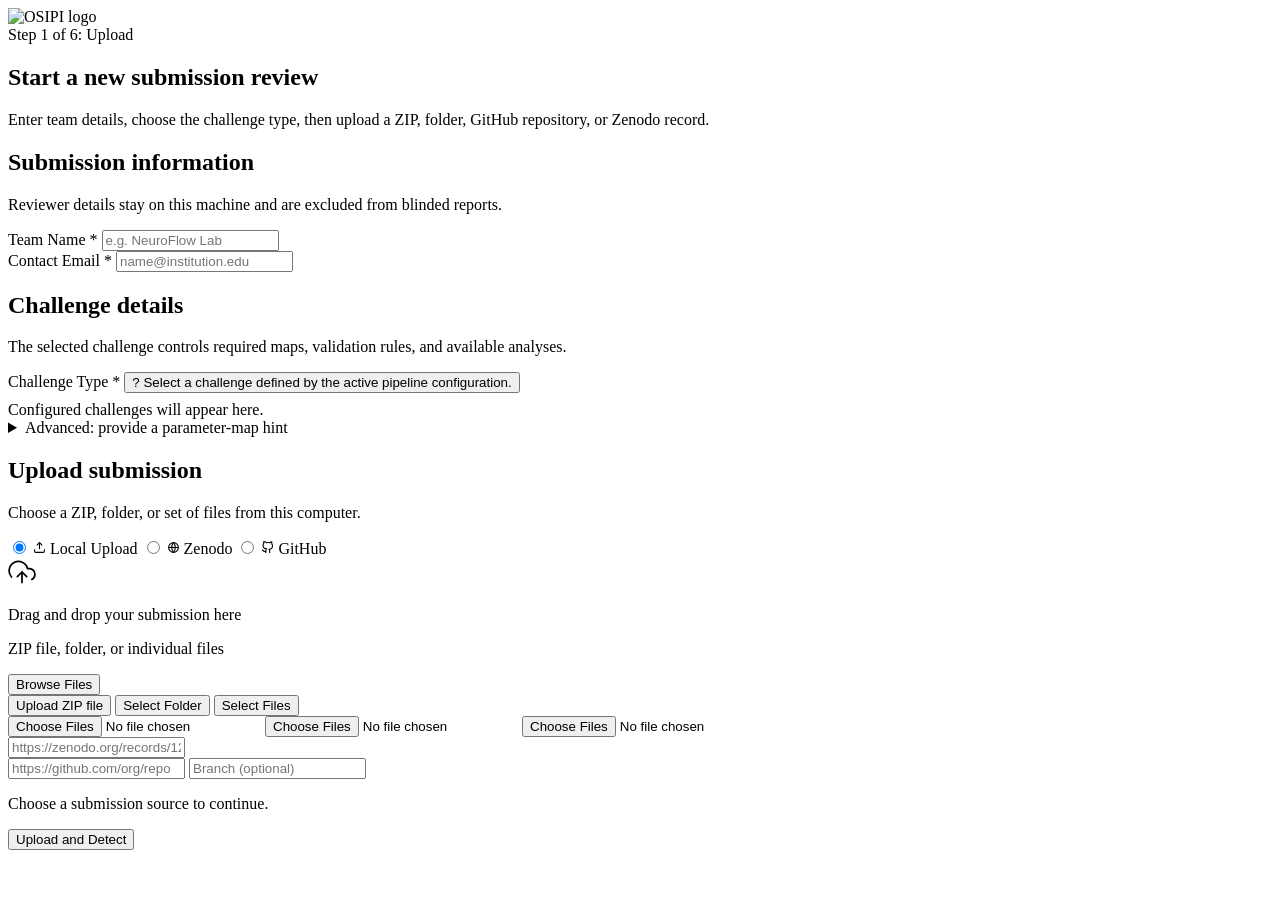
==== frontend/index.html @ 01c25f3a "Add grouping correction on Review" ====
<!DOCTYPE html>
<html lang="en">
<head>
  <meta charset="UTF-8" />
  <meta name="viewport" content="width=device-width, initial-scale=1.0" />
  <title>OSIPI Perfusion Challenge, Review System</title>
  <link rel="preconnect" href="https://fonts.googleapis.com" />
  <link rel="preconnect" href="https://fonts.gstatic.com" crossorigin />
  <link href="https://fonts.googleapis.com/css2?family=Inter:wght@400;500;600;700&display=swap" rel="stylesheet" />
<link rel="stylesheet" href="/static/styles.css?v=102" />
</head>
<body data-step="upload">

<div class="app">

  <!-- ── step-state holders ── -->
  <div id="wf-state-holder" aria-hidden="true" style="display:none">
    <button class="wf-step wf-active" id="wf-btn-upload"   data-step="upload"   type="button">Upload</button>
    <button class="wf-step"           id="wf-btn-index"    data-step="index"    type="button" disabled>Index</button>
    <button class="wf-step"           id="wf-btn-validate" data-step="validate" type="button" disabled>Validate</button>
    <button class="wf-step"           id="wf-btn-run"      data-step="run"      type="button" disabled>Run</button>
    <button class="wf-step wf-future" id="wf-btn-score"    data-step="score"    type="button" disabled>Score &amp; Preview</button>
    <button class="wf-step"           id="wf-btn-export"   data-step="export"   type="button" disabled>Export</button>
  </div>

  <!-- ── Topbar elements kept in DOM (hidden) for JS compatibility ── -->
  <div aria-hidden="true" style="display:none">
    <div id="session-chip" class="session-chip session-chip--subtle">
      <span id="session-team"></span>
      <span class="session-sep">·</span>
      <span id="session-challenge"></span>
    </div>
    <button id="restore-chip-btn" class="topbar-restore-chip" type="button">
      <span id="restore-chip-label">Restore session</span>
    </button>
    <button id="sidebar-new-session-btn" type="button">Start new</button>
  </div>

  <!-- ── Scrollable step panels ─────────────────────────────── -->
  <main class="content step-main">

    <!-- Restore session banner (shown only when a saved session is found) -->
    <div id="restore-banner" class="restore-banner" role="alert" style="display:none">
      <div class="restore-banner-body">
        <svg width="15" height="15" viewBox="0 0 24 24" fill="none" stroke="currentColor"
             stroke-width="2" stroke-linecap="round" stroke-linejoin="round" aria-hidden="true">
          <circle cx="12" cy="12" r="10"/><line x1="12" y1="8" x2="12" y2="12"/>
          <line x1="12" y1="16" x2="12.01" y2="16"/>
        </svg>
        <span id="restore-banner-info" class="restore-banner-info">Previous local session found.</span>
      </div>
      <div class="restore-banner-actions">
        <button id="restore-session-btn" class="btn btn-primary btn-sm" type="button">Restore</button>
        <button id="start-new-session-btn" class="btn btn-secondary btn-sm" type="button">Start new</button>
      </div>
    </div>

    <!-- ════════════════════════════════════════════════════════
         Step 1, Upload
         ════════════════════════════════════════════════════════ -->
    <section id="step-upload" class="step-panel step-panel-upload">

      <div class="form-card upload-form-card">

        <!-- Header -->
        <header class="form-header">
          <img src="/static/assets/logo.svg" alt="OSIPI logo" class="brand-logo" />
          <div class="heading-text">
            <span class="step-label">Step 1 of 6: Upload</span>
            <h1 class="card-title">Start a new submission review</h1>
            <p class="card-desc">Enter team details, choose the challenge type, then upload a ZIP, folder, GitHub repository, or Zenodo record.</p>
          </div>
        </header>

        <!-- Restore session notice, shown only when a saved session exists -->
        <div id="upload-restore-notice" class="upload-restore-notice" style="display:none">
          <span id="upload-restore-msg">Previous session available.</span>
          <button type="button" id="upload-restore-btn" class="btn btn-ghost btn-sm upload-restore-link"
                  onclick="document.getElementById('restore-chip-btn').click()">Restore</button>
          <button type="button" class="btn btn-icon btn-ghost upload-restore-dismiss" aria-label="Dismiss"
                  onclick="document.getElementById('upload-restore-notice').style.display='none'">Close</button>
        </div>

        <!-- Submission Information -->
        <div class="form-section">
          <h2 class="section-heading">Submission information</h2>
          <p class="section-intro">Reviewer details stay on this machine and are excluded from blinded reports.</p>
          <div class="field-row-2">
            <div class="form-group">
              <label class="label" for="team-name">Team Name <span class="req">*</span></label>
              <input type="text" id="team-name" placeholder="e.g. NeuroFlow Lab" autocomplete="off" />
              <div id="team-name-error" class="field-error"></div>
            </div>
            <div class="form-group">
              <label class="label" for="contact-email">Contact Email <span class="req">*</span></label>
              <input type="email" id="contact-email" placeholder="name@institution.edu" />
              <div id="contact-email-error" class="field-error"></div>
            </div>
          </div>
        </div>

        <!-- Challenge Details -->
        <div class="form-section">
          <h2 class="section-heading">Challenge details</h2>
          <p class="section-intro">The selected challenge controls required maps, validation rules, and available analyses.</p>

          <div class="form-group">
            <div class="field-label-row">
              <label class="label" style="margin-bottom:0">Challenge Type <span class="req">*</span></label>
              <button type="button" class="help-tooltip" aria-label="Challenge type help">?
                <span class="tooltip-text">Select a challenge defined by the active pipeline configuration.</span>
              </button>
            </div>
            <div class="pill-row" role="radiogroup" aria-label="Challenge type" style="margin-top:8px">
              <span class="config-placeholder">Configured challenges will appear here.</span>
            </div>
            <div id="challenge-type-error" class="field-error"></div>
          </div>
          <details class="advanced-options">
            <summary>Advanced: provide a parameter-map hint</summary>
            <div class="advanced-options-body">
              <p class="field-hint">Optional. Leave this unset to let the pipeline detect map types from filenames and metadata.</p>
              <div class="form-group" style="margin-bottom:0">
                <div class="field-label-row">
                  <label class="label" style="margin-bottom:0">Parameter map type</label>
                  <span class="optional-tag">Optional</span>
                  <button type="button" class="help-tooltip" aria-label="Parameter map type help">?
                    <span class="tooltip-text">Use this only when automatic detection needs a hint.</span>
                  </button>
                </div>
                <div id="map-type-pills" class="map-pill-row" role="group" aria-label="Parameter map type" style="margin-top:8px">
                  <!-- populated by JS -->
                </div>
                <div id="map-type-other-wrap" style="display:none; margin-top:8px;">
                  <input type="text" id="map-type-other" placeholder="Specify map type" />
                </div>
              </div>
            </div>
          </details>
        </div>

        <!-- Upload Submission -->
        <div class="form-section">
          <h2 class="section-heading">Upload submission</h2>
          <p class="section-intro" id="source-guidance">Choose a ZIP, folder, or set of files from this computer.</p>

          <div class="source-tabs" role="radiogroup" aria-label="Submission source">
            <label class="source-tab active" id="tab-local">
              <input type="radio" name="submission_type" value="local" checked />
              <svg width="13" height="13" viewBox="0 0 24 24" fill="none" stroke="currentColor" stroke-width="2" aria-hidden="true"><path d="M21 15v4a2 2 0 0 1-2 2H5a2 2 0 0 1-2-2v-4"/><polyline points="17 8 12 3 7 8"/><line x1="12" y1="3" x2="12" y2="15"/></svg>
              Local Upload
            </label>
            <label class="source-tab" id="tab-zenodo">
              <input type="radio" name="submission_type" value="zenodo" />
              <svg width="13" height="13" viewBox="0 0 24 24" fill="none" stroke="currentColor" stroke-width="2" aria-hidden="true"><circle cx="12" cy="12" r="9"/><path d="M3 12h18"/><path d="M12 3a14 14 0 0 1 0 18"/><path d="M12 3a14 14 0 0 0 0 18"/></svg>
              Zenodo
            </label>
            <label class="source-tab" id="tab-github">
              <input type="radio" name="submission_type" value="github" />
              <svg width="13" height="13" viewBox="0 0 24 24" fill="none" stroke="currentColor" stroke-width="2" aria-hidden="true"><path d="M9 19c-5 1.5-5-2.5-7-3m14 6v-3.9a3.4 3.4 0 0 0-.9-2.6c3-.3 6.1-1.5 6.1-6.7a5.2 5.2 0 0 0-1.4-3.6 4.8 4.8 0 0 0-.1-3.5s-1.1-.3-3.6 1.4a12.3 12.3 0 0 0-6.2 0C6.4.4 5.3.7 5.3.7a4.8 4.8 0 0 0-.1 3.5 5.2 5.2 0 0 0-1.4 3.6c0 5.2 3.1 6.4 6.1 6.7a3.4 3.4 0 0 0-.9 2.6V22"/></svg>
              GitHub
            </label>
          </div>

          <!-- Local panel -->
          <div id="source-local" class="source-panel active">
            <div id="drop-zone" class="drop-zone">
              <svg class="drop-icon" width="28" height="28" viewBox="0 0 24 24" fill="none"
                   stroke="currentColor" stroke-width="1.5" stroke-linecap="round" stroke-linejoin="round" aria-hidden="true">
                <polyline points="16 16 12 12 8 16"></polyline>
                <line x1="12" y1="12" x2="12" y2="21"></line>
                <path d="M20.39 18.39A5 5 0 0 0 18 9h-1.26A8 8 0 1 0 3 16.3"></path>
              </svg>
              <p class="drop-primary">Drag and drop your submission here</p>
              <p class="drop-hint">ZIP file, folder, or individual files</p>
              <div class="choose-wrap">
                <button type="button" id="choose-btn" class="btn btn-secondary choose-btn" aria-haspopup="true" aria-expanded="false">
                  Browse Files
                </button>
                <div id="choose-menu" class="choose-menu" role="menu">
                  <button type="button" role="menuitem" data-choice="zip">Upload ZIP file</button>
                  <button type="button" role="menuitem" data-choice="folder">Select Folder</button>
                  <button type="button" role="menuitem" data-choice="files">Select Files</button>
                </div>
              </div>
            </div>
            <input type="file" id="file-input" accept=".zip" multiple />
            <input type="file" id="folder-input" webkitdirectory directory multiple />
            <input type="file" id="files-input" multiple />
            <div id="local-file-label" class="file-label"></div>
          </div>

          <!-- Zenodo panel -->
          <div id="source-zenodo" class="source-panel">
            <input type="text" id="zenodo-input"
                   placeholder="https://zenodo.org/records/123456, DOI, or record ID" />
          </div>

          <!-- GitHub panel -->
          <div id="source-github" class="source-panel">
            <div class="github-fields">
              <input type="url" id="github-url" placeholder="https://github.com/org/repo" />
              <input type="text" id="github-branch" placeholder="Branch (optional)" />
            </div>
          </div>

          <div id="source-error" class="field-error" style="margin-top:8px"></div>
        </div>

        <!-- Submit -->
        <div class="form-actions">
          <div id="submit-status" class="submit-status" style="display:none"></div>
          <p id="submit-guidance" class="action-guidance" aria-live="polite">Choose a submission source to continue.</p>
          <button type="button" id="submit-btn" class="btn btn-primary btn-full submit-btn">Upload and Detect</button>
        </div>

      </div>

    </section>


    <!-- ════════════════════════════════════════════════════════
         Step 2, Index
         ════════════════════════════════════════════════════════ -->
    <section id="step-index" class="step-panel step-shell" hidden>
      <header class="form-header step-shell-header">
        <img src="/static/assets/logo.svg" alt="OSIPI logo" class="brand-logo" />
        <div class="heading-text">
          <span class="step-label">Step 2 of 6: Review</span>
          <h1 class="card-title">Review detected submission</h1>
          <p class="card-desc">Confirm the detected challenge, maps, and submission type before validation.</p>
        </div>
      </header>

      <div class="step-body">

      <div class="pg-card review-card">
        <div class="pg-card-header" style="display:flex;align-items:center;justify-content:space-between">
          <div>
            <div class="pg-card-title" id="batch-index-title">Review Detected Submission</div>
            <div class="pg-card-sub" id="batch-header-desc">Submissions detected.</div>
          </div>
          <button type="button" id="batch-new-btn" class="btn btn-ghost btn-sm" hidden>New Submission</button>
        </div>
        <div class="pg-card-body">
          <div class="batch-controls" hidden>
            <div class="batch-controls-left">
              <button type="button" id="batch-select-all-btn" class="btn btn-secondary btn-sm">Select All</button>
              <button type="button" id="batch-deselect-all-btn" class="btn btn-secondary btn-sm">Deselect All</button>
            </div>
            <div class="batch-controls-right">
              <button type="button" id="batch-validate-selected-btn" class="btn btn-primary submit-btn btn-sm">Validate Selected</button>
              <button type="button" id="batch-validate-all-btn" class="btn btn-secondary submit-btn btn-sm btn-outline">Validate All</button>
            </div>
          </div>
          <div id="batch-validate-status" class="submit-status" style="display:none;margin-top:10px;"></div>

          <!-- Whether P01..P10 are participants of one submission or ten
               separate submissions cannot be told from the files. Detection
               guesses; this is where the guess is shown and can be corrected. -->
          <div class="grouping-note" id="grouping-note" hidden>
            <div class="grouping-note-body">
              <p class="grouping-note-text" id="grouping-note-text"></p>
              <p class="grouping-note-folders" id="grouping-note-folders"></p>
            </div>
            <button type="button" class="btn btn-secondary btn-sm" id="grouping-note-action"></button>
          </div>

          <section class="collapsible-section" id="index-list-section">
            <div class="collapsible-section-header section-row">
              <span class="collapsible-section-title section-title">Review submissions <span class="collapsible-count section-count" id="index-section-count">0</span></span>
              <span class="section-actions"></span>
            </div>
            <div id="index-section-summary" class="list-summary-strip" hidden></div>
            <div id="index-list-body" class="collapsible-section-body">
              <div id="index-toolbar" class="vr-toolbar"></div>
              <div id="batch-table-wrap" class="batch-table-wrap"></div>
            </div>
          </section>
        </div>
      </div>

      </div><!-- .step-body -->

    </section>


    <!-- ════════════════════════════════════════════════════════
         Step 3, Validate
         ════════════════════════════════════════════════════════ -->
    <section id="step-validate" class="step-panel step-shell" hidden>
      <header class="form-header step-shell-header">
        <img src="/static/assets/logo.svg" alt="OSIPI logo" class="brand-logo" />
        <div class="heading-text">
          <span class="step-label">Step 3 of 6: Validate</span>
          <h1 class="card-title">Validate submission files</h1>
          <p class="card-desc">Check required maps, readable files, dimensions, and challenge-specific rules.</p>
        </div>
      </header>

      <div class="step-body">

      <!-- Completion banner: shown after all validations finish -->
      <div id="validate-completion-banner" class="step-completion-banner" style="display:none"></div>
      <div class="pg-card">

        <!-- Header: title + one-line summary -->
        <div class="pg-card-header" style="display:flex;align-items:center;justify-content:space-between">
          <div>
            <div class="pg-card-title" id="validate-card-title">Validation</div>
            <div class="pg-card-sub" id="batch-results-desc"></div>
          </div>
          <div id="single-result-actions" class="validation-header-actions" style="display:none">
            <button type="button" id="replace-btn" class="btn btn-secondary btn-sm">Replace Submission</button>
            <button type="button" id="edit-btn" class="btn btn-secondary btn-sm">Edit Details</button>
            <button type="button" id="new-btn" class="btn btn-ghost btn-sm">Start New</button>
          </div>
          <button type="button" id="batch-back-to-batch-btn" class="btn btn-secondary btn-sm">Back to Review</button>
          <!-- validate-continue-btn kept hidden for JS compat; action row handles navigation -->
          <button type="button" id="validate-continue-btn" class="btn btn-primary btn-sm" disabled style="display:none">Continue to Run</button>
        </div>

        <div id="validate-summary-stats" class="validation-summary-stats" aria-label="Validation totals"></div>

        <section class="collapsible-section" id="validation-list-section">
          <div class="collapsible-section-header section-row">
            <span class="collapsible-section-title section-title">Validate submissions <span class="collapsible-count section-count" id="validation-section-count">0</span></span>
            <span class="section-actions"></span>
          </div>
          <div id="validation-section-summary" class="list-summary-strip" hidden></div>
          <div id="validation-list-body" class="collapsible-section-body">
            <div id="val-toolbar" class="vr-toolbar"></div>
            <div class="br-table">
              <div class="br-table-head">
                <div>Submission</div>
                <div>Status</div>
                <div>Issue</div>
                <div>Run readiness <button type="button" class="help-tooltip" aria-label="Run readiness help">?<span class="tooltip-text">Runnable submissions include executable code. Result-only submissions skip execution and go directly to scoring.</span></button></div>
                <div>Details</div>
              </div>
              <div id="batch-submissions-list" class="worklist"></div>
              <div id="validate-no-runnable-msg" style="display:none;padding:12px 0;font-size:0.79rem;color:var(--muted)">No submissions are ready to run. Review validation issues first.</div>
              <div id="batch-empty-state" class="vr-empty" style="display:none">No submissions match the filter.</div>
              <div id="review-show-all-wrap" class="show-more-row" style="display:none">
                <button type="button" id="review-show-all-btn" class="vr-show-all-btn"></button>
              </div>
            </div>
          </div>
        </section>

      </div><!-- .pg-card -->

      </div><!-- .step-body -->

    </section>


    <!-- ════════════════════════════════════════════════════════
         Step 4, Run
         ════════════════════════════════════════════════════════ -->
    <section id="step-run" class="step-panel step-shell" hidden>
      <header class="form-header step-shell-header">
        <img src="/static/assets/logo.svg" alt="OSIPI logo" class="brand-logo" />
        <div class="heading-text">
          <span class="step-label">Step 4 of 6: Run</span>
          <h1 class="card-title">Prepare submission maps</h1>
          <p class="card-desc">Existing result maps go directly to review; participant code runs only when needed.</p>
        </div>
      </header>

      <div class="step-body">

      <!-- Completion banner: shown after execution finishes -->
      <div id="run-completion-banner" class="step-completion-banner" style="display:none"></div>

      <!-- Result-only notice (shown when all submissions already include maps) -->
      <div id="run-skipped-notice" class="run-skipped-notice" style="display:none">
        <h3 style="margin-bottom:6px">Maps ready for review</h3>
        <p>Result maps were included in these submissions. No code run was needed.</p>
        <button type="button" id="run-skipped-continue-btn" class="btn btn-primary">Continue to QC &amp; Preview</button>
      </div>

      <!-- Run summary + action card -->
      <div class="run-settings-card" id="run-settings-card">
        <div class="pg-card-title" style="margin:0 0 10px">Processing</div>
        <div class="rsc-top">
          <!-- Summary text: populated by JS -->
          <div id="run-summary-block">
            <p id="run-results-desc" class="run-summary-line"></p>
            <p id="run-cannot-reason" class="run-cannot-reason" style="display:none"></p>
          </div>
          <div class="rsc-actions">
            <label class="rsc-timeout-label">
              Timeout&nbsp;(s)
              <input type="number" id="batch-exec-timeout" value="300" min="10" max="3600" class="rsc-timeout-input" />
            </label>
            <button type="button" id="batch-exec-all-btn" class="btn btn-primary run-model-btn idle" style="display:none">
              <span class="run-btn-icon">
                <svg width="12" height="12" viewBox="0 0 24 24" fill="currentColor" stroke="none"><polygon points="5 3 19 12 5 21 5 3"/></svg>
              </span>
              Run processing
            </button>
          </div>
        </div>

        <!-- Docker badge -->
        <div id="batch-docker-banner" style="display:none;margin-top:10px"></div>

        <!-- Progress panel (hidden until runs start) -->
        <div id="run-progress-panel" class="run-progress-panel" style="display:none">
          <div class="run-progress-header">
            <div class="run-progress-label">
              <div class="proc-dot"></div>
              <span id="run-progress-text">Running submissions…</span>
            </div>
            <span class="run-progress-eta" id="run-progress-eta"></span>
          </div>
          <div class="run-prog-track">
            <div class="run-prog-fill" id="run-prog-fill" style="width:0%"></div>
          </div>
          <div class="run-stat-grid">
            <div class="run-stat-cell"><div class="run-stat-cell-val" id="rp-total">--</div><div class="run-stat-cell-lbl">Total</div></div>
            <div class="run-stat-cell"><div class="run-stat-cell-val" id="rp-completed">0</div><div class="run-stat-cell-lbl">Completed</div></div>
            <div class="run-stat-cell"><div class="run-stat-cell-val" id="rp-failed">0</div><div class="run-stat-cell-lbl">Failed</div></div>
            <div class="run-stat-cell"><div class="run-stat-cell-val" id="rp-outputs">0</div><div class="run-stat-cell-lbl">Output files</div></div>
          </div>
        </div>
      </div>

      <section class="collapsible-section" id="run-list-section">
        <div class="collapsible-section-header section-row">
          <span class="collapsible-section-title section-title">Run submissions <span class="collapsible-count section-count" id="run-section-count">0</span></span>
          <span class="section-actions"></span>
        </div>
        <div id="run-section-summary" class="list-summary-strip" hidden></div>
        <div id="run-list-body" class="collapsible-section-body">
          <div id="run-toolbar" style="display:none"></div>
          <div id="run-submissions-list" class="worklist run-cards-list"></div>
          <div id="run-empty-state" class="vr-empty" style="display:none">No submissions match this filter.</div>
          <div id="run-show-all-wrap" class="show-more-row" style="display:none">
            <button type="button" id="run-show-all-btn" class="vr-show-all-btn"></button>
          </div>
        </div>
      </section>
      <div id="batch-exec-status" class="submit-status" style="display:none;margin-top:10px"></div>

      <!-- Hidden legacy elements (JS compat) -->
      <div id="run-table" style="display:none"></div>
      <div id="execute-section" style="display:none">
        <span id="run-panel-status" class="run-panel-status rps-na"></span>
        <div id="run-controls" style="display:none">
          <button type="button" id="execute-btn" class="btn btn-secondary" style="display:none">Run</button>
          <input type="number" id="execute-timeout" value="300" style="display:none" />
        </div>
        <p id="run-cannot-note" style="display:none"></p>
        <div id="execute-status" style="display:none"></div>
        <div id="execute-result" style="display:none"></div>
      </div>

      </div><!-- .step-body -->

    </section>


    <!-- ════════════════════════════════════════════════════════
         Step 5, Score & Preview
         ════════════════════════════════════════════════════════ -->
    <section id="step-score" class="step-panel step-shell" hidden>
      <header class="form-header step-shell-header">
        <img src="/static/assets/logo.svg" alt="OSIPI logo" class="brand-logo" />
        <div class="heading-text">
          <span class="step-label" id="score-step-label">Step 5 of 6: QC &amp; Preview</span>
          <h1 class="card-title" id="score-step-title">QC &amp; Preview</h1>
          <p class="card-desc" id="score-step-desc">QC and previews are available for readable maps. ROI, reference, and provider analyses appear when compatible data are available.</p>
        </div>
      </header>

      <div class="step-body">

      <!-- Hidden compatibility mount; scoring-unavailable details live in row Details, not a visible card. -->
      <div id="score-not-configured-card" hidden style="display:none"></div>

      <!-- ── Scoring ready (mode = builtin or custom) ── -->
      <div class="score-main-card score-main-card--ready" id="score-status-card" style="display:none">
        <div class="smc-icon smc-icon--ready">QC</div>
        <div class="smc-body">
          <div class="smc-title-row">
            <div class="smc-title" id="score-status-title">Analysis is ready</div>
            <span class="smc-badge smc-badge--ready" id="score-status-badge">Configured</span>
            <button type="button" class="help-tooltip" aria-label="QC metrics help">?
              <span class="tooltip-text">QC metrics describe map validity and statistics. They are not official OSIPI scores.</span>
            </button>
          </div>
          <p class="smc-desc" id="score-status-sub">Configured analysis is active.</p>
          <div id="score-metric-preview" class="score-metric-preview" style="display:none"></div>
          <div class="smc-actions">
            <button id="btn-score-all" class="btn btn-primary" type="button">Run Analysis</button>
            <button id="btn-score-continue" class="btn btn-secondary" type="button">Continue to Export</button>
          </div>
          <!-- Declared here rather than created in script. When this was built
               on demand it lived only until the next re-render of the card, so
               the one message telling you the run had happened could vanish
               between the run finishing and you looking at it. -->
          <p class="score-run-outcome" id="score-run-outcome" role="status" aria-live="polite" style="display:none"></p>
          <p class="smc-hint" id="score-status-hint"></p>
        </div>
      </div>

      <!-- Progress while the wizard runs the steps that need no decision.
           Declared here rather than built in script, for the same reason as
           the run outcome banner: anything created on demand lives only until
           the next re-render of the step it was attached to. -->
      <div class="auto-advance" id="auto-advance" hidden role="status" aria-live="polite">
        <span class="auto-advance-dot" aria-hidden="true"></span>
        <span class="auto-advance-text" id="auto-advance-text"></span>
        <button type="button" class="auto-advance-stop" id="auto-advance-stop">Stop</button>
      </div>

      <!-- Confirmation that a run happened. A banner alone was missed, because
           the button returns to reading "Run Analysis" either way and the card
           looks identical to how it looked beforehand. -->
      <div class="run-result-modal" id="run-result-modal" hidden aria-hidden="true">
        <div class="run-result-dialog" role="dialog" aria-modal="true" aria-labelledby="run-result-title">
          <span class="run-result-icon" id="run-result-icon" aria-hidden="true">Done</span>
          <h4 id="run-result-title">Analysis complete</h4>
          <p id="run-result-text"></p>
          <div class="run-result-actions">
            <button type="button" class="btn btn-secondary" id="run-result-close">Stay on this step</button>
            <button type="button" class="btn btn-primary" id="run-result-continue">Continue to Export</button>
          </div>
        </div>
      </div>

      <div id="score-preview-panel" class="score-preview-panel" style="display:none"></div>

      <!-- ── Reviewer / Admin: Scoring Setup (collapsed by default) ── -->
      <details class="scoring-admin-panel" id="scoring-admin-panel">
        <summary class="scoring-admin-summary">
          <span class="scoring-admin-icon">Settings</span>
          Reviewer settings
          <span class="scoring-admin-badge" id="scoring-admin-badge">Not configured</span>
        </summary>
        <div class="scoring-admin-body">
          <p class="scoring-admin-desc">
            Manage challenge rules, private assets, and optional analysis providers. Nothing is activated automatically.
            <button type="button" class="help-tooltip" aria-label="Scoring package help">?
              <span class="tooltip-text">A trusted ZIP containing scoring code and optional reference data.</span>
            </button>
          </p>

          <section class="config-manager" id="configuration-manager">
            <div class="config-manager-heading">
              <div>
                <h3>Challenge Configuration Manager</h3>
                <p>Edit, test, version, and activate challenge rules without opening the YAML file.</p>
              </div>
              <label class="config-manager-challenge" for="config-manager-challenge">
                Challenge
                <select id="config-manager-challenge"></select>
              </label>
            </div>

            <div id="config-manager-loading" class="config-manager-message">Open this panel to load the active configuration.</div>
            <div id="config-manager-editor" style="display:none">
              <div class="config-manager-sections">
                <section class="config-manager-section" aria-labelledby="config-manager-rules-title">
                  <div class="config-manager-section-heading">
                    <div>
                      <h4 id="config-manager-rules-title">Challenge rules</h4>
                      <p>What a valid submission must contain.</p>
                    </div>
                  </div>
                  <div class="config-manager-summary-grid" aria-label="Challenge rule sections">
                    <article class="config-manager-summary-card">
                      <div class="config-manager-summary-copy">
                        <h4>Challenge setup</h4>
                        <p id="config-summary-challenge">Challenge name, type, and basic settings.</p>
                      </div>
                      <button type="button" class="config-manager-open-button" data-config-modal-open="challenge">Open</button>
                    </article>
                    <article class="config-manager-summary-card">
                      <div class="config-manager-summary-copy">
                        <h4>Maps</h4>
                        <p id="config-summary-maps">Required and optional maps, aliases, dimensions, and units.</p>
                      </div>
                      <button type="button" class="config-manager-open-button" data-config-modal-open="maps">Open</button>
                    </article>
                    <article class="config-manager-summary-card">
                      <div class="config-manager-summary-copy">
                        <h4>Dataset structure</h4>
                        <p id="config-summary-datasets">Synthetic and clinical participants, repeats, and sites.</p>
                      </div>
                      <button type="button" class="config-manager-open-button" data-config-modal-open="datasets">Open</button>
                    </article>
                    <article class="config-manager-summary-card">
                      <div class="config-manager-summary-copy">
                        <h4>Required artifacts</h4>
                        <p id="config-summary-artifacts">Modelled signal, methods document, and other required files.</p>
                      </div>
                      <button type="button" class="config-manager-open-button" data-config-modal-open="artifacts">Open</button>
                    </article>
                  </div>
                </section>

                <section class="config-manager-section" aria-labelledby="config-manager-analysis-title">
                  <div class="config-manager-section-heading">
                    <div>
                      <h4 id="config-manager-analysis-title">Analysis and data</h4>
                      <p>Optional providers, private inputs, and the analyses currently available.</p>
                    </div>
                  </div>
                  <div class="config-manager-summary-grid" aria-label="Analysis and data sections">
                    <article class="config-manager-summary-card">
                      <div class="config-manager-summary-copy">
                        <h4>Analysis provider</h4>
                        <p id="config-summary-scoring">Provider mode, active package, and package status.</p>
                      </div>
                      <button type="button" class="config-manager-open-button" data-config-modal-open="scoring">Open</button>
                    </article>
                    <article class="config-manager-summary-card">
                      <div class="config-manager-summary-copy">
                        <h4>Private reference assets</h4>
                        <p id="config-summary-assets">Local references, masks, measured signals, and upload status.</p>
                      </div>
                      <button type="button" class="config-manager-open-button" data-config-modal-open="assets">Open</button>
                    </article>
                    <article class="config-manager-summary-card config-manager-summary-card-wide">
                      <div class="config-manager-summary-copy">
                        <h4>Available analyses</h4>
                        <p id="config-summary-capabilities">QC, ROI statistics, reference comparison, and provider analysis status.</p>
                      </div>
                      <button type="button" class="config-manager-open-button" data-config-modal-open="capabilities">Open</button>
                    </article>
                  </div>
                </section>

                <section class="config-manager-section" aria-labelledby="config-manager-history-title">
                  <div class="config-manager-section-heading">
                    <div>
                      <h4 id="config-manager-history-title">Version history</h4>
                      <p>Review, activate, restore, export, or import saved configurations.</p>
                    </div>
                  </div>
                  <div class="config-manager-summary-grid config-manager-summary-grid-single" aria-label="Configuration history">
                    <article class="config-manager-summary-card">
                      <div class="config-manager-summary-copy">
                        <h4>Saved versions</h4>
                        <p id="config-summary-versions">Active and saved versions, restore, export, and import.</p>
                      </div>
                      <button type="button" class="config-manager-open-button" data-config-modal-open="versions">Open</button>
                    </article>
                  </div>
                </section>
              </div>

              <!-- Everything edited but not yet saved, named rather than
                   counted. Populated by _refreshConfigurationChanges(). -->
              <div id="config-manager-changes" class="config-manager-changes"
                   role="status" aria-live="polite" hidden></div>

              <div class="config-manager-review-bar">
                <div class="config-manager-review-copy">
                  <span>Review this draft</span>
                  <strong>Test, preview, then save an inactive version.</strong>
                  <p>Closing a section keeps its draft values. Saving creates an inactive version; activation remains a separate explicit action.</p>
                </div>
                <div class="config-manager-actions" aria-label="Configuration workflow">
                  <button type="button" id="config-manager-test" class="btn btn-secondary btn-sm">1. Test Configuration</button>
                  <button type="button" id="config-manager-preview" class="btn btn-secondary btn-sm">2. Preview Changes</button>
                  <button type="button" id="config-manager-save" class="btn btn-primary btn-sm">3. Save as New Version</button>
                </div>
              </div>
              <div id="config-manager-results" class="config-manager-results" style="display:none" aria-live="polite"></div>

              <div class="config-manager-modal" id="config-modal-challenge" hidden aria-hidden="true">
                <div class="config-manager-modal-dialog config-manager-modal-dialog-sm" role="dialog" aria-modal="true" aria-labelledby="config-modal-challenge-title">
                  <div class="config-manager-modal-header">
                    <div><h4 id="config-modal-challenge-title">Challenge Setup</h4><p>Current challenge identity and basic settings.</p></div>
                    <button type="button" class="config-manager-modal-close" data-config-modal-close aria-label="Close Challenge Setup">Close</button>
                  </div>
                  <div class="config-manager-modal-body">
                    <dl class="config-manager-detail-list" id="config-manager-challenge-details"></dl>
                  </div>
                </div>
              </div>

              <div class="config-manager-modal" id="config-modal-maps" hidden aria-hidden="true">
                <div class="config-manager-modal-dialog config-manager-modal-dialog-wide" role="dialog" aria-modal="true" aria-labelledby="config-modal-maps-title">
                  <div class="config-manager-modal-header">
                    <div><h4 id="config-modal-maps-title">Maps</h4><p>Choose requirements and review each map's dimensions, units, and filename aliases.</p></div>
                    <button type="button" class="config-manager-modal-close" data-config-modal-close aria-label="Close Maps">Close</button>
                  </div>
                  <div class="config-manager-modal-body"><div id="config-manager-maps"></div></div>
                </div>
              </div>

              <div class="config-manager-modal" id="config-modal-datasets" hidden aria-hidden="true">
                <div class="config-manager-modal-dialog" role="dialog" aria-modal="true" aria-labelledby="config-modal-datasets-title">
                  <div class="config-manager-modal-header">
                    <div><h4 id="config-modal-datasets-title">Dataset Structure</h4><p>Set participant, repeat, and site counts for each configured dataset.</p></div>
                    <button type="button" class="config-manager-modal-close" data-config-modal-close aria-label="Close Dataset Structure">Close</button>
                  </div>
                  <div class="config-manager-modal-body">
                    <div id="config-manager-datasets"></div>
                    <label class="config-manager-field">Reference dataset version
                      <input type="text" id="config-manager-reference-version" placeholder="e.g. synthetic-reference-v1">
                    </label>
                  </div>
                </div>
              </div>

              <div class="config-manager-modal" id="config-modal-artifacts" hidden aria-hidden="true">
                <div class="config-manager-modal-dialog" role="dialog" aria-modal="true" aria-labelledby="config-modal-artifacts-title">
                  <div class="config-manager-modal-header">
                    <div><h4 id="config-modal-artifacts-title">Required Artifacts</h4><p>Select required documents, fitted signals, and code-execution requirements.</p></div>
                    <button type="button" class="config-manager-modal-close" data-config-modal-close aria-label="Close Required Artifacts">Close</button>
                  </div>
                  <div class="config-manager-modal-body">
                    <div id="config-manager-artifacts"></div>
                    <label class="config-manager-check">
                      <input type="checkbox" id="config-manager-code-required">
                      Participant code execution is required
                    </label>
                  </div>
                </div>
              </div>

              <div class="config-manager-modal" id="config-modal-scoring" hidden aria-hidden="true">
                <div class="config-manager-modal-dialog" role="dialog" aria-modal="true" aria-labelledby="config-modal-scoring-title">
                  <div class="config-manager-modal-header">
                    <div><h4 id="config-modal-scoring-title">Analysis / Scoring</h4><p>Configure provider-specific analysis separately from general pipeline analysis.</p></div>
                    <button type="button" class="config-manager-modal-close" data-config-modal-close aria-label="Close Analysis and Scoring">Close</button>
                  </div>
                  <div class="config-manager-modal-body">
                    <label class="config-manager-field">Mode
                      <select id="config-manager-scoring-mode">
                        <option value="none">None</option>
                        <option value="builtin" id="config-manager-scoring-builtin-option">Built-in provider</option>
                        <option value="custom">Trusted custom package</option>
                      </select>
                    </label>
                    <div class="config-manager-package-block" id="config-manager-package-wrap">
                      <label class="config-manager-field">Package
                        <select id="config-manager-package"></select>
                      </label>
                      <p class="config-manager-package-detail" id="config-manager-package-detail"></p>
                    </div>
                    <p class="config-manager-note">Provider scoring is separate from generic QC and compatible generic reference comparisons.</p>
                  </div>
                </div>
              </div>

              <div class="config-manager-modal" id="config-modal-assets" hidden aria-hidden="true">
                <div class="config-manager-modal-dialog config-manager-modal-dialog-wide" role="dialog" aria-modal="true" aria-labelledby="config-modal-assets-title">
                  <div class="config-manager-modal-header">
                    <div><h4 id="config-modal-assets-title">Private Reference Assets</h4><p>Private organiser data. These files remain local and are not included in GitHub or configuration exports.</p></div>
                    <button type="button" class="config-manager-modal-close" data-config-modal-close aria-label="Close Private Reference Assets">Close</button>
                  </div>
                  <div class="config-manager-modal-body">
                    <div id="config-manager-assets-status"></div>

                    <div class="cfg-asset-add">
                      <h5>Add a file</h5>
                      <p class="cfg-asset-add-note">It is copied into the folder for the
                        type you pick above. Nothing leaves this machine.</p>
                      <div class="config-manager-asset-upload">
                        <label class="cfg-asset-field">Type
                          <select id="config-manager-asset-kind" aria-label="Private asset type">
                            <option value="reference">Reference map</option>
                            <option value="mask">ROI mask</option>
                            <option value="measured_signal">Measured signal-time curve</option>
                          </select>
                        </label>
                        <label class="btn btn-secondary btn-sm" for="config-manager-asset-file">Choose NIfTI file</label>
                        <input type="file" id="config-manager-asset-file" accept=".nii,.nii.gz">
                        <span class="config-manager-selected-file" id="config-manager-asset-file-name">No file selected</span>
                        <button type="button" id="config-manager-asset-upload" class="btn btn-secondary btn-sm">Add local asset</button>
                      </div>
                    </div>
                  </div>
                </div>
              </div>

              <div class="config-manager-modal" id="config-modal-capabilities" hidden aria-hidden="true">
                <div class="config-manager-modal-dialog config-manager-modal-dialog-wide" role="dialog" aria-modal="true" aria-labelledby="config-modal-capabilities-title">
                  <div class="config-manager-modal-header">
                    <div><h4 id="config-modal-capabilities-title">Capabilities</h4><p>Availability depends on readable maps, compatible assets, and configured providers.</p></div>
                    <button type="button" class="config-manager-modal-close" data-config-modal-close aria-label="Close Capabilities">Close</button>
                  </div>
                  <div class="config-manager-modal-body">
                    <div id="config-manager-capabilities"></div>
                    <p class="config-manager-note"><strong>Official OSIPI challenge ranking is not currently configured.</strong></p>
                  </div>
                </div>
              </div>

              <div class="config-manager-modal" id="config-modal-versions" hidden aria-hidden="true">
                <div class="config-manager-modal-dialog config-manager-modal-dialog-wide" role="dialog" aria-modal="true" aria-labelledby="config-modal-versions-title">
                  <div class="config-manager-modal-header">
                    <div><h4 id="config-modal-versions-title">Configuration Versions</h4><p>Activation and restore both re-test the saved version first.</p></div>
                    <button type="button" class="config-manager-modal-close" data-config-modal-close aria-label="Close Configuration Versions">Close</button>
                  </div>
                  <div class="config-manager-modal-body">
                    <div class="config-manager-inline-actions">
                      <button type="button" id="config-manager-export" class="btn btn-secondary btn-sm">Export ZIP</button>
                      <label class="btn btn-secondary btn-sm" for="config-manager-import">Import ZIP</label>
                      <input type="file" id="config-manager-import" accept=".zip" style="display:none">
                    </div>
                    <div id="config-manager-versions"></div>
                  </div>
                </div>
              </div>
            </div>
          </section>

          <section class="scoring-provider-summary-card" aria-labelledby="scoring-provider-summary-heading">
            <div class="scoring-provider-summary-copy">
              <h3 id="scoring-provider-summary-heading">Active Analysis Provider</h3>
              <div class="scoring-provider-summary-title" id="scoring-provider-summary-title">Loading provider configuration…</div>
              <p id="scoring-provider-summary-detail">Provider-specific analysis is configured separately for each challenge.</p>
            </div>
            <button type="button" class="btn btn-secondary btn-sm" data-config-modal-open="provider">Configure provider</button>
          </section>

          <div class="config-manager-modal scoring-provider-modal" id="config-modal-provider" hidden aria-hidden="true">
            <div class="config-manager-modal-dialog config-manager-modal-dialog-wide" role="dialog" aria-modal="true" aria-labelledby="config-modal-provider-title">
              <div class="config-manager-modal-header">
                <div>
                  <h4 id="config-modal-provider-title">Active Analysis Provider</h4>
                  <p>Select the provider used for the current challenge. Changes take effect only after Apply Configuration.</p>
                </div>
                <button type="button" class="config-manager-modal-close" data-config-modal-close aria-label="Close Active Analysis Provider">Close</button>
              </div>
              <div class="config-manager-modal-body scoring-provider-modal-body">
                <div class="scoring-mode-list" id="scoring-mode-list">

                  <label class="scoring-mode-row" id="scoring-mode-none-row">
                    <input type="radio" name="scoring-mode" id="scoring-mode-none" value="none" checked>
                    <div class="scoring-mode-content">
                      <div class="scoring-mode-title">No provider analysis</div>
                      <div class="scoring-mode-desc">Generic QC and compatible generic reference comparisons remain available.</div>
                    </div>
                  </label>

                  <label class="scoring-mode-row" id="scoring-mode-builtin-row">
                    <input type="radio" name="scoring-mode" id="scoring-mode-builtin" value="builtin">
                    <div class="scoring-mode-content">
                      <div class="scoring-mode-title">
                        <span id="scoring-builtin-title">Built-in provider</span>
                        <span class="scoring-mode-chip">Provider analysis</span>
                      </div>
                      <div class="scoring-mode-desc" id="scoring-builtin-description">Availability depends on the selected challenge and installed provider requirements.</div>
                      <div class="scoring-mode-status" id="scoring-builtin-status"></div>
                    </div>
                  </label>

                  <label class="scoring-mode-row" id="scoring-mode-custom-row">
                    <input type="radio" name="scoring-mode" id="scoring-mode-custom" value="custom">
                    <div class="scoring-mode-content">
                      <div class="scoring-mode-title">
                        Trusted custom package
                        <button type="button" class="help-tooltip" aria-label="Custom package help" style="margin-left:4px">?
                          <span class="tooltip-text">Use a reviewed package for provider-specific analysis in the selected challenge.</span>
                        </button>
                      </div>
                      <div class="scoring-mode-desc">Select or upload a reviewed package ZIP.</div>
                    </div>
                  </label>

                </div>

                <div id="scoring-custom-section" style="display:none">
                  <div class="scoring-security-warning">
                    <strong>Trusted reviewers/admins only.</strong>
                    A scoring package runs code on the server. Only upload packages that have been reviewed by a trusted team member.
                    Never upload packages from unknown sources.
                  </div>
                  <div class="scoring-upload-row">
                    <label class="btn btn-secondary btn-sm scoring-upload-label" for="scoring-pkg-input">
                      Upload Package ZIP
                    </label>
                    <input type="file" id="scoring-pkg-input" accept=".zip" style="display:none">
                    <span id="scoring-pkg-upload-status" class="scoring-upload-status"></span>
                  </div>

                  <div id="scoring-pkg-list" class="scoring-pkg-list"></div>

                  <div id="scoring-pkg-select-wrap" style="display:none">
                    <label class="scoring-pkg-select-label" for="scoring-pkg-select">
                      Package to activate for this challenge:
                    </label>
                    <select id="scoring-pkg-select" class="scoring-pkg-select"></select>
                    <p class="scoring-pkg-selection-detail" id="scoring-pkg-selection-detail"></p>
                  </div>
                </div>

                <div class="scoring-admin-actions">
                  <button type="button" id="scoring-setup-save-btn" class="btn btn-primary btn-sm">
                    Apply Configuration
                  </button>
                  <span id="scoring-setup-msg" class="scoring-setup-msg" style="display:none"></span>
                </div>
              </div>
            </div>
          </div>

          <!-- Advanced provider details (technical, inside admin, collapsed) -->
          <details class="score-provider-details" id="score-provider-details" hidden>
            <summary class="score-provider-summary">Advanced scoring details</summary>
            <div class="score-provider-details-body">
              <div id="score-provider-grid" class="score-provider-grid"></div>
            </div>
          </details>

          <!-- Reloading challenge rules. Editing config/validation_rules.yaml
               otherwise means restarting the container, which means a
               terminal. This is the same read-and-validate the app does at
               startup, so a typo is reported here instead of as a container
               that will not start. -->
          <div class="config-reload">
            <div class="config-reload-text">
              <strong>Challenge rules</strong>
              <span>Reload <code>config/validation_rules.yaml</code> after editing it. No restart needed.</span>
            </div>
            <button type="button" id="config-reload-btn" class="btn btn-secondary btn-sm">
              Reload rules
            </button>
          </div>
          <div id="config-reload-msg" class="config-reload-msg" style="display:none"></div>

        </div>
      </details>

      <!-- Submission scoring table (shown after scoring runs) -->
      <div class="pg-card" id="score-table-card" style="display:none">
        <div class="pg-card-header">
          <div>
            <div class="pg-card-title">Submissions</div>
            <div class="pg-card-sub" id="score-table-sub">Ready to score</div>
          </div>
        </div>
        <table class="sc-table" id="score-table">
          <thead>
            <tr class="sc-table-head">
              <th>Submission</th>
              <th>Status</th>
              <th>Metrics</th>
              <th>Artifacts</th>
              <th class="sc-col-action">Action</th>
            </tr>
          </thead>
          <tbody id="score-table-body"></tbody>
        </table>
      </div>

      <!-- ROI parameter-map statistics: within-scan descriptive values per ROI.
           Rendered from the canonical records already computed during
           scoring; the frontend never recalculates them. -->
      <div class="pg-card" id="roi-descriptive-card" style="margin-top:16px;display:none">
        <div class="pg-card-header">
          <div>
            <div class="pg-card-title">ROI Parameter-map Statistics <span class="collapsible-count section-count" id="roi-descriptive-count">0</span></div>
            <div class="pg-card-sub" id="roi-descriptive-sub">Within-scan values for each configured ROI</div>
          </div>
        </div>
        <div id="roi-descriptive-empty" class="smc-hint" style="display:none"></div>
        <!-- Identity shared by every row, so it is not repeated down the table.
             Filled by _renderRoiScope(). -->
        <div id="roi-descriptive-scope" class="roi-scope" hidden></div>
        <div class="roi-table-wrap">
          <table class="sc-table roi-table" id="roi-descriptive-table" style="display:none">
            <thead>
              <tr class="sc-table-head">
                <th data-roi-identity="dataset">Dataset</th>
                <th data-roi-identity="participant">Participant</th>
                <th data-roi-identity="repeat">Repeat</th>
                <th data-roi-identity="site">Site</th>
                <th>Map</th>
                <th>ROI</th>
                <th class="num">Mean</th>
                <th class="num">Median</th>
                <th class="num">SD</th>
                <th class="num">Range</th>
                <th class="num">CoV</th>
                <th class="num">Voxels</th>
                <th>Status</th>
              </tr>
            </thead>
            <tbody id="roi-descriptive-body"></tbody>
          </table>
        </div>
        <p class="smc-hint" id="roi-descriptive-method" style="margin-top:8px"></p>
      </div>

      <!-- Analysis results from previously processed submissions -->
      <div class="pg-card collapsible-section" id="leaderboard-card" style="margin-top:16px;display:none">
        <div class="pg-card-header">
          <div class="collapsible-section-header section-row leaderboard-section-toggle">
            <span class="collapsible-section-title section-title">Processed Submissions <span class="collapsible-count section-count" id="leaderboard-section-count">0</span></span>
            <span class="section-actions"></span>
          </div>
          <div class="leaderboard-header-copy">
            <div class="pg-card-sub" id="leaderboard-sub">Review QC, configured analysis results, reference status, and export readiness.</div>
          </div>
          <button type="button" id="leaderboard-refresh-btn" class="btn btn-secondary btn-sm">Refresh</button>
        </div>
        <div id="leaderboard-section-summary" class="list-summary-strip" hidden></div>
        <div id="leaderboard-section-body" class="collapsible-section-body">
          <div id="leaderboard-filter-bar" class="filter-bar compact-filter-bar leaderboard-filter-bar"></div>
          <div id="leaderboard-count" class="list-count-text"></div>
          <div id="leaderboard-list" class="worklist leaderboard-list"></div>
        </div>
        <table class="sc-table" id="leaderboard-table" hidden>
          <thead>
            <tr class="sc-table-head">
              <th>Submission</th>
              <th>Status</th>
              <th>Processed at</th>
              <th>Accuracy</th>
              <th>Repeatability</th>
              <th>Silver Score</th>
            </tr>
          </thead>
          <tbody id="leaderboard-table-body"></tbody>
        </table>
      </div>

      </div><!-- .step-body -->

    </section>


    <!-- ════════════════════════════════════════════════════════
         Step 6, Export
         ════════════════════════════════════════════════════════ -->
    <section id="step-export" class="step-panel step-shell" hidden>
      <header class="form-header step-shell-header">
        <img src="/static/assets/logo.svg" alt="OSIPI logo" class="brand-logo" />
        <div class="heading-text">
          <span class="step-label">Step 6 of 6: Export</span>
          <h1 class="card-title">Export review package</h1>
          <p class="card-desc">Choose blinded reviewer outputs or the organiser-only CSV for the current review.</p>
        </div>
      </header>

      <div class="step-body">

      <!-- Export summary header -->
      <div class="export-summary-panel">
        <div class="esp-main">
          <div class="esp-title">Final review summary
            <button type="button" class="help-tooltip" aria-label="About these reports">?
              <span class="tooltip-text">Reports summarize validation, execution, and QC status, and note limitations, reference availability, and blinding. Generic QC metrics are not official OSIPI scoring; official scoring appears only when a configured official provider is available.</span>
            </button>
          </div>
        </div>
      </div>

      <!-- Main export options, rows rendered by renderFileRow() (shared component) -->
      <div class="worklist export-main-list export-file-list" id="export-main-list" aria-label="Main export options"></div>

      <div id="export-combined-status" class="submit-status" style="display:none;margin-top:8px;"></div>

      </div><!-- .step-body -->

    </section>

    <!-- ── Wizard footer (sticky bottom navigation) ───────────────── -->
    <div id="wizard-footer" class="wizard-footer" style="display:none" hidden>
      <button id="wf-back-btn" class="btn btn-ghost wf-back-btn" type="button">Back</button>
      <button id="wf-next-btn" class="btn btn-primary wf-next-btn" type="button" disabled>Continue</button>
    </div>

    </main><!-- .content -->

</div><!-- .app -->

<script src="/static/app.js?v=91" defer></script>
</body>
</html>
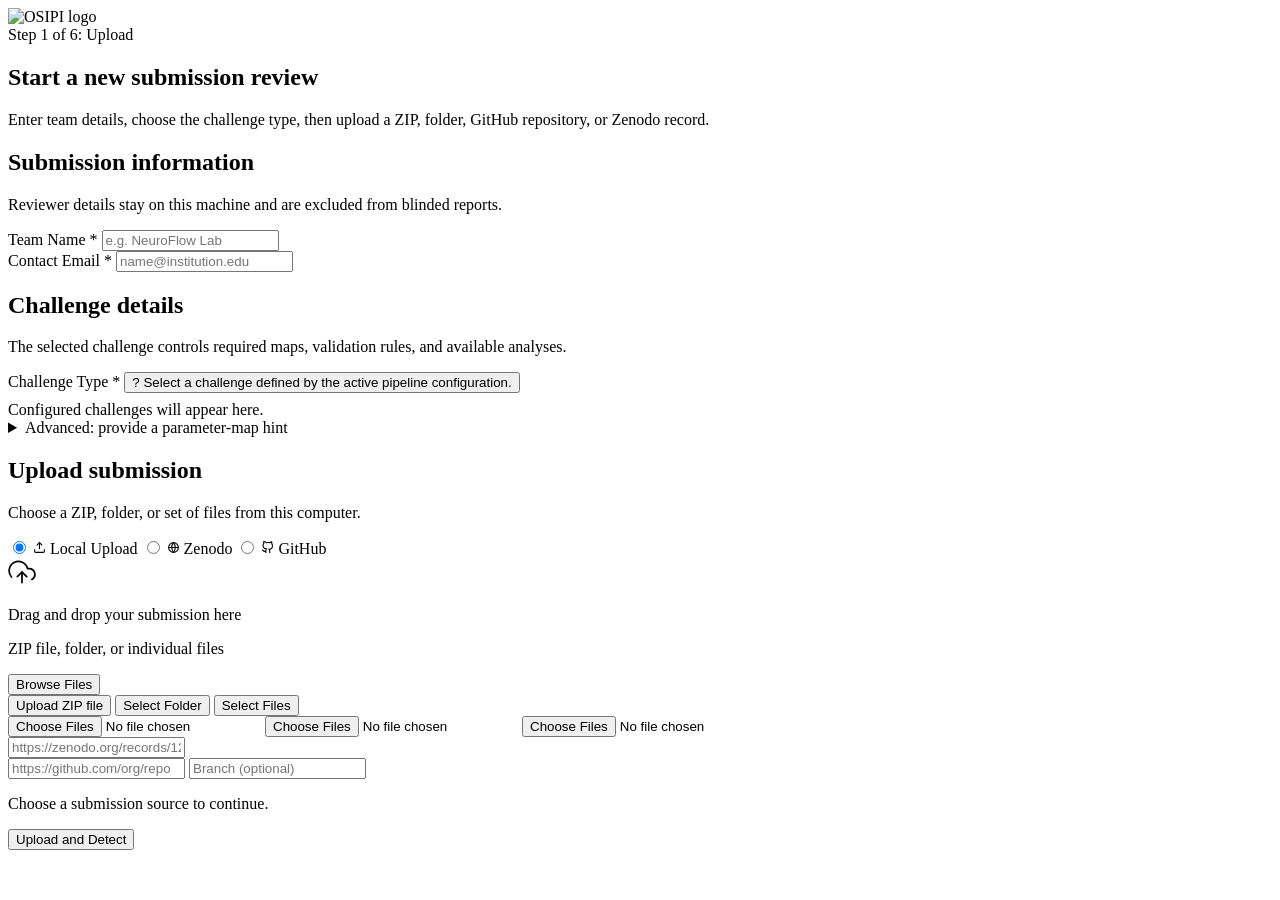
==== commit f8a30663: "Collapsible sections on Score and Preview" ====
--- a/frontend/index.html
+++ b/frontend/index.html
@@ -7,7 +7,10 @@
   <link rel="preconnect" href="https://fonts.googleapis.com" />
   <link rel="preconnect" href="https://fonts.gstatic.com" crossorigin />
   <link href="https://fonts.googleapis.com/css2?family=Inter:wght@400;500;600;700&display=swap" rel="stylesheet" />
-<link rel="stylesheet" href="/static/styles.css?v=102" />
+<!-- The ?v= value is replaced at serve time with a hash of the file's
+     contents, so it never needs bumping by hand. It used to, nobody did, and
+     browsers served a cached script for weeks while the file kept changing. -->
+<link rel="stylesheet" href="/static/styles.css?v=dev" />
 </head>
 <body data-step="upload">
 
@@ -932,13 +935,13 @@
       </details>
 
       <!-- Submission scoring table (shown after scoring runs) -->
-      <div class="pg-card" id="score-table-card" style="display:none">
-        <div class="pg-card-header">
+      <details class="pg-card qc-fold" id="score-table-card" open style="display:none">
+        <summary class="pg-card-header">
           <div>
             <div class="pg-card-title">Submissions</div>
             <div class="pg-card-sub" id="score-table-sub">Ready to score</div>
           </div>
-        </div>
+        </summary>
         <table class="sc-table" id="score-table">
           <thead>
             <tr class="sc-table-head">
@@ -951,18 +954,22 @@
           </thead>
           <tbody id="score-table-body"></tbody>
         </table>
-      </div>
+      </details>
 
       <!-- ROI parameter-map statistics: within-scan descriptive values per ROI.
            Rendered from the canonical records already computed during
            scoring; the frontend never recalculates them. -->
-      <div class="pg-card" id="roi-descriptive-card" style="margin-top:16px;display:none">
-        <div class="pg-card-header">
+      <!-- A details element so the table folds away. It is the tallest thing
+           on the step, and a reviewer who has read it wants it out of the
+           way rather than scrolling past it every time. Open by default,
+           because it is the point of the step. -->
+      <details class="pg-card qc-fold" id="roi-descriptive-card" open style="margin-top:16px;display:none">
+        <summary class="pg-card-header">
           <div>
             <div class="pg-card-title">ROI Parameter-map Statistics <span class="collapsible-count section-count" id="roi-descriptive-count">0</span></div>
             <div class="pg-card-sub" id="roi-descriptive-sub">Within-scan values for each configured ROI</div>
           </div>
-        </div>
+        </summary>
         <div id="roi-descriptive-empty" class="smc-hint" style="display:none"></div>
         <!-- Identity shared by every row, so it is not repeated down the table.
              Filled by _renderRoiScope(). -->
@@ -990,7 +997,7 @@
           </table>
         </div>
         <p class="smc-hint" id="roi-descriptive-method" style="margin-top:8px"></p>
-      </div>
+      </details>
 
       <!-- Analysis results from previously processed submissions -->
       <div class="pg-card collapsible-section" id="leaderboard-card" style="margin-top:16px;display:none">
@@ -1075,6 +1082,6 @@
 
 </div><!-- .app -->
 
-<script src="/static/app.js?v=91" defer></script>
+<script src="/static/app.js?v=dev" defer></script>
 </body>
 </html>
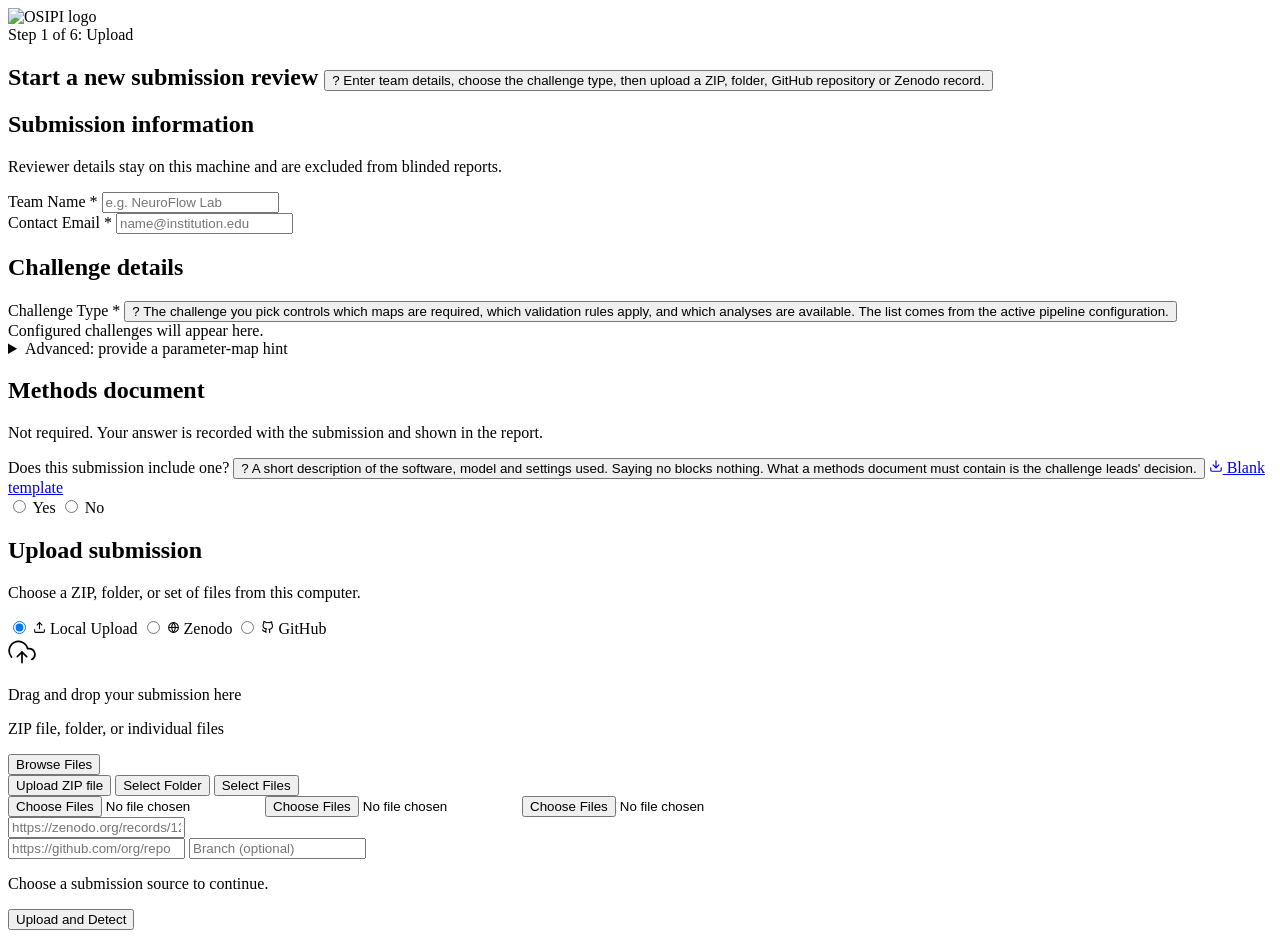
==== commit 3496a33c: "update config manager and add search bar" ====
--- a/frontend/index.html
+++ b/frontend/index.html
@@ -70,8 +70,11 @@
           <img src="/static/assets/logo.svg" alt="OSIPI logo" class="brand-logo" />
           <div class="heading-text">
             <span class="step-label">Step 1 of 6: Upload</span>
-            <h1 class="card-title">Start a new submission review</h1>
-            <p class="card-desc">Enter team details, choose the challenge type, then upload a ZIP, folder, GitHub repository, or Zenodo record.</p>
+            <h1 class="card-title">Start a new submission review
+              <button type="button" class="help-tooltip title-help" aria-label="About this step">?
+                <span class="tooltip-text">Enter team details, choose the challenge type, then upload a ZIP, folder, GitHub repository or Zenodo record.</span>
+              </button>
+            </h1>
           </div>
         </header>
 
@@ -105,16 +108,15 @@
         <!-- Challenge Details -->
         <div class="form-section">
           <h2 class="section-heading">Challenge details</h2>
-          <p class="section-intro">The selected challenge controls required maps, validation rules, and available analyses.</p>
-
-          <div class="form-group">
+
+          <div class="form-group answer-group">
             <div class="field-label-row">
-              <label class="label" style="margin-bottom:0">Challenge Type <span class="req">*</span></label>
+              <label class="label">Challenge Type <span class="req">*</span></label>
               <button type="button" class="help-tooltip" aria-label="Challenge type help">?
-                <span class="tooltip-text">Select a challenge defined by the active pipeline configuration.</span>
+                <span class="tooltip-text">The challenge you pick controls which maps are required, which validation rules apply, and which analyses are available. The list comes from the active pipeline configuration.</span>
               </button>
             </div>
-            <div class="pill-row" role="radiogroup" aria-label="Challenge type" style="margin-top:8px">
+            <div class="pill-row" role="radiogroup" aria-label="Challenge type">
               <span class="config-placeholder">Configured challenges will appear here.</span>
             </div>
             <div id="challenge-type-error" class="field-error"></div>
@@ -123,15 +125,15 @@
             <summary>Advanced: provide a parameter-map hint</summary>
             <div class="advanced-options-body">
               <p class="field-hint">Optional. Leave this unset to let the pipeline detect map types from filenames and metadata.</p>
-              <div class="form-group" style="margin-bottom:0">
+              <div class="form-group answer-group" style="margin-bottom:0">
                 <div class="field-label-row">
-                  <label class="label" style="margin-bottom:0">Parameter map type</label>
+                  <label class="label">Parameter map type</label>
                   <span class="optional-tag">Optional</span>
                   <button type="button" class="help-tooltip" aria-label="Parameter map type help">?
                     <span class="tooltip-text">Use this only when automatic detection needs a hint.</span>
                   </button>
                 </div>
-                <div id="map-type-pills" class="map-pill-row" role="group" aria-label="Parameter map type" style="margin-top:8px">
+                <div id="map-type-pills" class="map-pill-row" role="group" aria-label="Parameter map type">
                   <!-- populated by JS -->
                 </div>
                 <div id="map-type-other-wrap" style="display:none; margin-top:8px;">
@@ -140,6 +142,49 @@
               </div>
             </div>
           </details>
+        </div>
+
+        <!-- Methods document.
+             The challenge leads said a methods document is not needed for the
+             runs being done now, so nothing here blocks an upload. The question
+             is asked so that "no document" is recorded as an answer rather than
+             left as a silence a reader has to interpret, and so that a
+             submitter who says yes and sends none is told. -->
+        <div class="form-section">
+          <h2 class="section-heading">Methods document</h2>
+          <p class="section-intro">Not required. Your answer is recorded with the submission and shown in the report.</p>
+
+          <div class="form-group answer-group">
+            <!-- The download sits on the question's own line. Under the answers
+                 it read as a third option in the same group of pills. -->
+            <div class="field-label-row field-label-row--split">
+              <span class="field-label-lead">
+                <label class="label" id="methods-doc-label">Does this submission include one?</label>
+                <button type="button" class="help-tooltip" aria-label="Methods document help">?
+                  <span class="tooltip-text">A short description of the software, model and settings used. Saying no blocks nothing. What a methods document must contain is the challenge leads' decision.</span>
+                </button>
+              </span>
+              <a class="ghost-download" href="/api/methods-template"
+                 download="methods_template.txt" id="methods-template-link">
+                <svg width="14" height="14" viewBox="0 0 24 24" fill="none" stroke="currentColor"
+                     stroke-width="2" stroke-linecap="round" stroke-linejoin="round" aria-hidden="true">
+                  <path d="M21 15v4a2 2 0 0 1-2 2H5a2 2 0 0 1-2-2v-4"/>
+                  <polyline points="7 10 12 15 17 10"/><line x1="12" y1="15" x2="12" y2="3"/>
+                </svg>
+                Blank template
+              </a>
+            </div>
+            <div class="pill-row" role="radiogroup" aria-labelledby="methods-doc-label">
+              <label class="pill">
+                <input type="radio" name="methods_document" value="yes" />
+                <span>Yes</span>
+              </label>
+              <label class="pill">
+                <input type="radio" name="methods_document" value="no" />
+                <span>No</span>
+              </label>
+            </div>
+          </div>
         </div>
 
         <!-- Upload Submission -->
@@ -230,8 +275,11 @@
         <img src="/static/assets/logo.svg" alt="OSIPI logo" class="brand-logo" />
         <div class="heading-text">
           <span class="step-label">Step 2 of 6: Review</span>
-          <h1 class="card-title">Review detected submission</h1>
-          <p class="card-desc">Confirm the detected challenge, maps, and submission type before validation.</p>
+          <h1 class="card-title">Review detected submission
+            <button type="button" class="help-tooltip title-help" aria-label="About this step">?
+              <span class="tooltip-text">Confirm the detected challenge, maps and submission type before validation runs.</span>
+            </button>
+          </h1>
         </div>
       </header>
 
@@ -296,8 +344,11 @@
         <img src="/static/assets/logo.svg" alt="OSIPI logo" class="brand-logo" />
         <div class="heading-text">
           <span class="step-label">Step 3 of 6: Validate</span>
-          <h1 class="card-title">Validate submission files</h1>
-          <p class="card-desc">Check required maps, readable files, dimensions, and challenge-specific rules.</p>
+          <h1 class="card-title">Validate submission files
+            <button type="button" class="help-tooltip title-help" aria-label="About this step">?
+              <span class="tooltip-text">Checks required maps, readable files, dimensions and the rules configured for this challenge.</span>
+            </button>
+          </h1>
         </div>
       </header>
 
@@ -366,8 +417,11 @@
         <img src="/static/assets/logo.svg" alt="OSIPI logo" class="brand-logo" />
         <div class="heading-text">
           <span class="step-label">Step 4 of 6: Run</span>
-          <h1 class="card-title">Prepare submission maps</h1>
-          <p class="card-desc">Existing result maps go directly to review; participant code runs only when needed.</p>
+          <h1 class="card-title">Prepare submission maps
+            <button type="button" class="help-tooltip title-help" aria-label="About this step">?
+              <span class="tooltip-text">Existing result maps go straight to review. Participant code is run only when there are no maps yet.</span>
+            </button>
+          </h1>
         </div>
       </header>
 
@@ -473,8 +527,14 @@
         <img src="/static/assets/logo.svg" alt="OSIPI logo" class="brand-logo" />
         <div class="heading-text">
           <span class="step-label" id="score-step-label">Step 5 of 6: QC &amp; Preview</span>
-          <h1 class="card-title" id="score-step-title">QC &amp; Preview</h1>
-          <p class="card-desc" id="score-step-desc">QC and previews are available for readable maps. ROI, reference, and provider analyses appear when compatible data are available.</p>
+          <h1 class="card-title" id="score-step-title">QC &amp; Preview
+            <button type="button" class="help-tooltip title-help" aria-label="About this step">?
+              <span class="tooltip-text" id="score-step-desc">QC and previews are available for readable maps. ROI, reference, and provider analyses appear when compatible data are available.</span>
+            </button>
+          </h1>
+          <a class="step-guide-link" href="https://ralkhleef.github.io/osipi-perfusion-pipeline/reading-results.html" target="_blank" rel="noopener">
+            What do these numbers mean?
+          </a>
         </div>
       </header>
 
@@ -539,7 +599,6 @@
       <!-- ── Reviewer / Admin: Scoring Setup (collapsed by default) ── -->
       <details class="scoring-admin-panel" id="scoring-admin-panel">
         <summary class="scoring-admin-summary">
-          <span class="scoring-admin-icon">Settings</span>
           Reviewer settings
           <span class="scoring-admin-badge" id="scoring-admin-badge">Not configured</span>
         </summary>
@@ -663,9 +722,12 @@
 
               <div class="config-manager-review-bar">
                 <div class="config-manager-review-copy">
-                  <span>Review this draft</span>
-                  <strong>Test, preview, then save an inactive version.</strong>
-                  <p>Closing a section keeps its draft values. Saving creates an inactive version; activation remains a separate explicit action.</p>
+                  <strong>Test, preview, then save
+                    <button type="button" class="help-tooltip" aria-label="About saving a draft">?
+                      <span class="tooltip-text">Closing a section keeps its draft values. Saving creates an inactive version; activating it is a separate, explicit step.</span>
+                    </button>
+                  </strong>
+                  <p>Saving does not activate anything.</p>
                 </div>
                 <div class="config-manager-actions" aria-label="Configuration workflow">
                   <button type="button" id="config-manager-test" class="btn btn-secondary btn-sm">1. Test Configuration</button>
@@ -974,6 +1036,20 @@
         <!-- Identity shared by every row, so it is not repeated down the table.
              Filled by _renderRoiScope(). -->
         <div id="roi-descriptive-scope" class="roi-scope" hidden></div>
+        <!-- A filter, not a second source of truth: it hides rows in this
+             table and changes nothing about the records or the CSV export.
+             Shown only when there are enough rows to be worth searching. -->
+        <div class="roi-filter" id="roi-descriptive-filter" hidden>
+          <label class="roi-filter-field">
+            <span class="visually-hidden">Filter ROI statistics</span>
+            <input type="search" id="roi-descriptive-search"
+                   placeholder="Filter by participant, site, repeat, map or region" />
+          </label>
+          <span class="roi-filter-count" id="roi-descriptive-shown" role="status" aria-live="polite"></span>
+        </div>
+        <p class="roi-filter-empty" id="roi-descriptive-nomatch" hidden>
+          No rows match that. The CSV export still contains every row.
+        </p>
         <div class="roi-table-wrap">
           <table class="sc-table roi-table" id="roi-descriptive-table" style="display:none">
             <thead>
@@ -1045,8 +1121,14 @@
         <img src="/static/assets/logo.svg" alt="OSIPI logo" class="brand-logo" />
         <div class="heading-text">
           <span class="step-label">Step 6 of 6: Export</span>
-          <h1 class="card-title">Export review package</h1>
-          <p class="card-desc">Choose blinded reviewer outputs or the organiser-only CSV for the current review.</p>
+          <h1 class="card-title">Export review package
+            <button type="button" class="help-tooltip title-help" aria-label="About this step">?
+              <span class="tooltip-text">Blinded reviewer outputs remove team name, contact and original identifiers. The organiser-only CSV keeps them.</span>
+            </button>
+          </h1>
+          <a class="step-guide-link" href="https://ralkhleef.github.io/osipi-perfusion-pipeline/reading-results.html" target="_blank" rel="noopener">
+            What do these numbers mean?
+          </a>
         </div>
       </header>
 
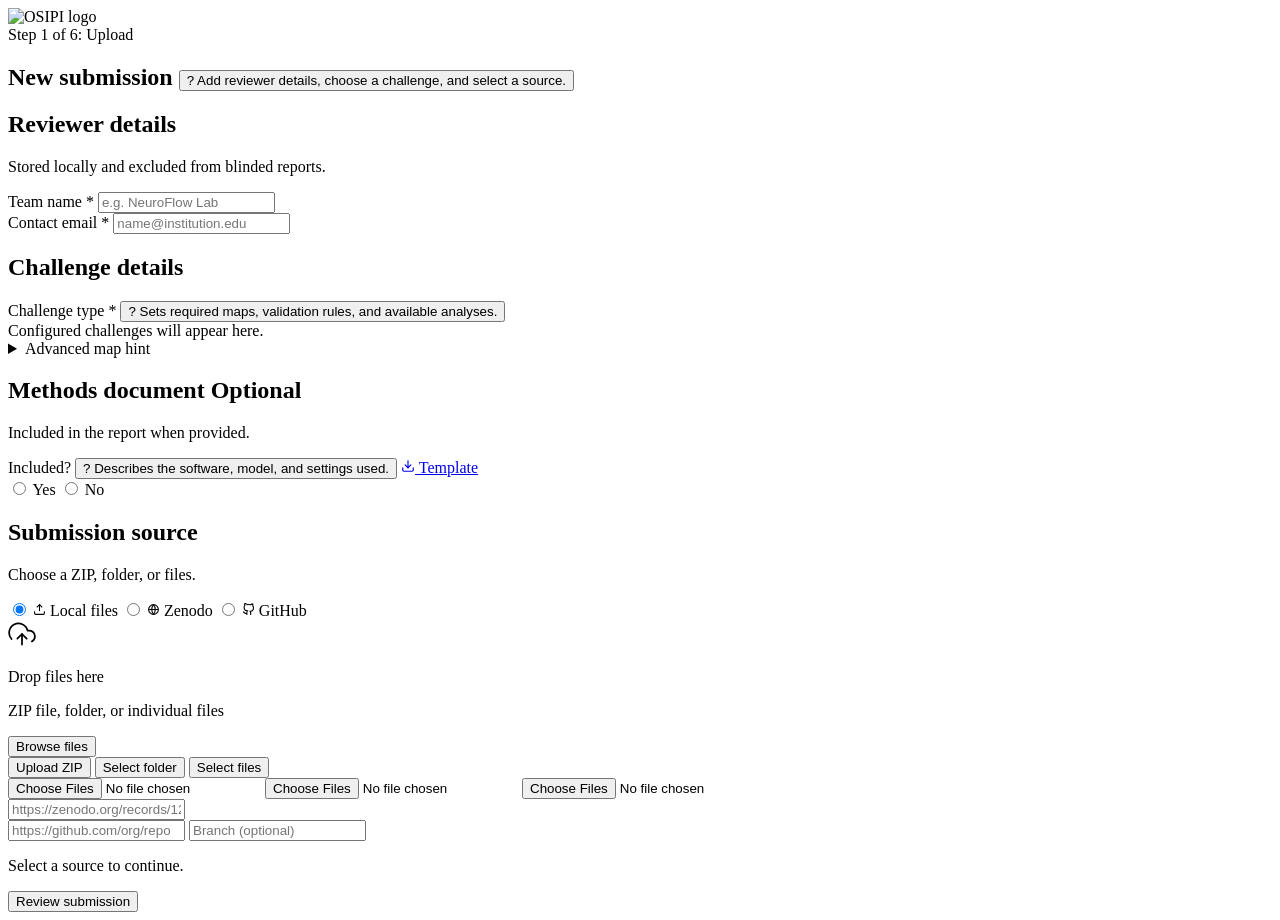
==== commit c937e1f0: "Improve validation and exports" ====
--- a/frontend/index.html
+++ b/frontend/index.html
@@ -3,7 +3,7 @@
 <head>
   <meta charset="UTF-8" />
   <meta name="viewport" content="width=device-width, initial-scale=1.0" />
-  <title>OSIPI Perfusion Challenge, Review System</title>
+  <title>OSIPI Perfusion Challenge Review</title>
   <link rel="preconnect" href="https://fonts.googleapis.com" />
   <link rel="preconnect" href="https://fonts.gstatic.com" crossorigin />
   <link href="https://fonts.googleapis.com/css2?family=Inter:wght@400;500;600;700&display=swap" rel="stylesheet" />
@@ -19,10 +19,10 @@
   <!-- ── step-state holders ── -->
   <div id="wf-state-holder" aria-hidden="true" style="display:none">
     <button class="wf-step wf-active" id="wf-btn-upload"   data-step="upload"   type="button">Upload</button>
-    <button class="wf-step"           id="wf-btn-index"    data-step="index"    type="button" disabled>Index</button>
+    <button class="wf-step"           id="wf-btn-index"    data-step="index"    type="button" disabled>Review</button>
     <button class="wf-step"           id="wf-btn-validate" data-step="validate" type="button" disabled>Validate</button>
     <button class="wf-step"           id="wf-btn-run"      data-step="run"      type="button" disabled>Run</button>
-    <button class="wf-step wf-future" id="wf-btn-score"    data-step="score"    type="button" disabled>Score &amp; Preview</button>
+    <button class="wf-step wf-future" id="wf-btn-score"    data-step="score"    type="button" disabled>QC &amp; Preview</button>
     <button class="wf-step"           id="wf-btn-export"   data-step="export"   type="button" disabled>Export</button>
   </div>
 
@@ -70,9 +70,9 @@
           <img src="/static/assets/logo.svg" alt="OSIPI logo" class="brand-logo" />
           <div class="heading-text">
             <span class="step-label">Step 1 of 6: Upload</span>
-            <h1 class="card-title">Start a new submission review
+            <h1 class="card-title">New submission
               <button type="button" class="help-tooltip title-help" aria-label="About this step">?
-                <span class="tooltip-text">Enter team details, choose the challenge type, then upload a ZIP, folder, GitHub repository or Zenodo record.</span>
+                <span class="tooltip-text">Add reviewer details, choose a challenge, and select a source.</span>
               </button>
             </h1>
           </div>
@@ -89,16 +89,16 @@
 
         <!-- Submission Information -->
         <div class="form-section">
-          <h2 class="section-heading">Submission information</h2>
-          <p class="section-intro">Reviewer details stay on this machine and are excluded from blinded reports.</p>
+          <h2 class="section-heading">Reviewer details</h2>
+          <p class="section-intro">Stored locally and excluded from blinded reports.</p>
           <div class="field-row-2">
             <div class="form-group">
-              <label class="label" for="team-name">Team Name <span class="req">*</span></label>
+              <label class="label" for="team-name">Team name <span class="req">*</span></label>
               <input type="text" id="team-name" placeholder="e.g. NeuroFlow Lab" autocomplete="off" />
               <div id="team-name-error" class="field-error"></div>
             </div>
             <div class="form-group">
-              <label class="label" for="contact-email">Contact Email <span class="req">*</span></label>
+              <label class="label" for="contact-email">Contact email <span class="req">*</span></label>
               <input type="email" id="contact-email" placeholder="name@institution.edu" />
               <div id="contact-email-error" class="field-error"></div>
             </div>
@@ -111,9 +111,9 @@
 
           <div class="form-group answer-group">
             <div class="field-label-row">
-              <label class="label">Challenge Type <span class="req">*</span></label>
+              <label class="label">Challenge type <span class="req">*</span></label>
               <button type="button" class="help-tooltip" aria-label="Challenge type help">?
-                <span class="tooltip-text">The challenge you pick controls which maps are required, which validation rules apply, and which analyses are available. The list comes from the active pipeline configuration.</span>
+                <span class="tooltip-text">Sets required maps, validation rules, and available analyses.</span>
               </button>
             </div>
             <div class="pill-row" role="radiogroup" aria-label="Challenge type">
@@ -122,16 +122,13 @@
             <div id="challenge-type-error" class="field-error"></div>
           </div>
           <details class="advanced-options">
-            <summary>Advanced: provide a parameter-map hint</summary>
+            <summary>Advanced map hint</summary>
             <div class="advanced-options-body">
-              <p class="field-hint">Optional. Leave this unset to let the pipeline detect map types from filenames and metadata.</p>
+              <p class="field-hint">Use only if automatic detection needs help.</p>
               <div class="form-group answer-group" style="margin-bottom:0">
                 <div class="field-label-row">
                   <label class="label">Parameter map type</label>
                   <span class="optional-tag">Optional</span>
-                  <button type="button" class="help-tooltip" aria-label="Parameter map type help">?
-                    <span class="tooltip-text">Use this only when automatic detection needs a hint.</span>
-                  </button>
                 </div>
                 <div id="map-type-pills" class="map-pill-row" role="group" aria-label="Parameter map type">
                   <!-- populated by JS -->
@@ -150,18 +147,18 @@
              is asked so that "no document" is recorded as an answer rather than
              left as a silence a reader has to interpret, and so that a
              submitter who says yes and sends none is told. -->
-        <div class="form-section">
-          <h2 class="section-heading">Methods document</h2>
-          <p class="section-intro">Not required. Your answer is recorded with the submission and shown in the report.</p>
+        <div class="form-section methods-section">
+          <h2 class="section-heading">Methods document <span class="optional-tag">Optional</span></h2>
+          <p class="section-intro">Included in the report when provided.</p>
 
           <div class="form-group answer-group">
             <!-- The download sits on the question's own line. Under the answers
                  it read as a third option in the same group of pills. -->
             <div class="field-label-row field-label-row--split">
               <span class="field-label-lead">
-                <label class="label" id="methods-doc-label">Does this submission include one?</label>
+                <label class="label" id="methods-doc-label">Included?</label>
                 <button type="button" class="help-tooltip" aria-label="Methods document help">?
-                  <span class="tooltip-text">A short description of the software, model and settings used. Saying no blocks nothing. What a methods document must contain is the challenge leads' decision.</span>
+                  <span class="tooltip-text">Describes the software, model, and settings used.</span>
                 </button>
               </span>
               <a class="ghost-download" href="/api/methods-template"
@@ -171,7 +168,7 @@
                   <path d="M21 15v4a2 2 0 0 1-2 2H5a2 2 0 0 1-2-2v-4"/>
                   <polyline points="7 10 12 15 17 10"/><line x1="12" y1="15" x2="12" y2="3"/>
                 </svg>
-                Blank template
+                Template
               </a>
             </div>
             <div class="pill-row" role="radiogroup" aria-labelledby="methods-doc-label">
@@ -189,14 +186,14 @@
 
         <!-- Upload Submission -->
         <div class="form-section">
-          <h2 class="section-heading">Upload submission</h2>
-          <p class="section-intro" id="source-guidance">Choose a ZIP, folder, or set of files from this computer.</p>
+          <h2 class="section-heading">Submission source</h2>
+          <p class="section-intro" id="source-guidance">Choose a ZIP, folder, or files.</p>
 
           <div class="source-tabs" role="radiogroup" aria-label="Submission source">
             <label class="source-tab active" id="tab-local">
               <input type="radio" name="submission_type" value="local" checked />
               <svg width="13" height="13" viewBox="0 0 24 24" fill="none" stroke="currentColor" stroke-width="2" aria-hidden="true"><path d="M21 15v4a2 2 0 0 1-2 2H5a2 2 0 0 1-2-2v-4"/><polyline points="17 8 12 3 7 8"/><line x1="12" y1="3" x2="12" y2="15"/></svg>
-              Local Upload
+              Local files
             </label>
             <label class="source-tab" id="tab-zenodo">
               <input type="radio" name="submission_type" value="zenodo" />
@@ -219,16 +216,16 @@
                 <line x1="12" y1="12" x2="12" y2="21"></line>
                 <path d="M20.39 18.39A5 5 0 0 0 18 9h-1.26A8 8 0 1 0 3 16.3"></path>
               </svg>
-              <p class="drop-primary">Drag and drop your submission here</p>
+              <p class="drop-primary">Drop files here</p>
               <p class="drop-hint">ZIP file, folder, or individual files</p>
               <div class="choose-wrap">
                 <button type="button" id="choose-btn" class="btn btn-secondary choose-btn" aria-haspopup="true" aria-expanded="false">
-                  Browse Files
+                  Browse files
                 </button>
                 <div id="choose-menu" class="choose-menu" role="menu">
-                  <button type="button" role="menuitem" data-choice="zip">Upload ZIP file</button>
-                  <button type="button" role="menuitem" data-choice="folder">Select Folder</button>
-                  <button type="button" role="menuitem" data-choice="files">Select Files</button>
+                  <button type="button" role="menuitem" data-choice="zip">Upload ZIP</button>
+                  <button type="button" role="menuitem" data-choice="folder">Select folder</button>
+                  <button type="button" role="menuitem" data-choice="files">Select files</button>
                 </div>
               </div>
             </div>
@@ -258,8 +255,8 @@
         <!-- Submit -->
         <div class="form-actions">
           <div id="submit-status" class="submit-status" style="display:none"></div>
-          <p id="submit-guidance" class="action-guidance" aria-live="polite">Choose a submission source to continue.</p>
-          <button type="button" id="submit-btn" class="btn btn-primary btn-full submit-btn">Upload and Detect</button>
+          <p id="submit-guidance" class="action-guidance" aria-live="polite">Select a source to continue.</p>
+          <button type="button" id="submit-btn" class="btn btn-primary btn-full submit-btn">Review submission</button>
         </div>
 
       </div>
@@ -275,9 +272,9 @@
         <img src="/static/assets/logo.svg" alt="OSIPI logo" class="brand-logo" />
         <div class="heading-text">
           <span class="step-label">Step 2 of 6: Review</span>
-          <h1 class="card-title">Review detected submission
+          <h1 class="card-title">Confirm submission
             <button type="button" class="help-tooltip title-help" aria-label="About this step">?
-              <span class="tooltip-text">Confirm the detected challenge, maps and submission type before validation runs.</span>
+              <span class="tooltip-text">Review detected maps and submission type before validation.</span>
             </button>
           </h1>
         </div>
@@ -288,20 +285,20 @@
       <div class="pg-card review-card">
         <div class="pg-card-header" style="display:flex;align-items:center;justify-content:space-between">
           <div>
-            <div class="pg-card-title" id="batch-index-title">Review Detected Submission</div>
-            <div class="pg-card-sub" id="batch-header-desc">Submissions detected.</div>
-          </div>
-          <button type="button" id="batch-new-btn" class="btn btn-ghost btn-sm" hidden>New Submission</button>
+            <div class="pg-card-title" id="batch-index-title">Submission review</div>
+            <div class="pg-card-sub" id="batch-header-desc">Submission detected.</div>
+          </div>
+          <button type="button" id="batch-new-btn" class="btn btn-ghost btn-sm" hidden>New submission</button>
         </div>
         <div class="pg-card-body">
           <div class="batch-controls" hidden>
             <div class="batch-controls-left">
-              <button type="button" id="batch-select-all-btn" class="btn btn-secondary btn-sm">Select All</button>
-              <button type="button" id="batch-deselect-all-btn" class="btn btn-secondary btn-sm">Deselect All</button>
+              <button type="button" id="batch-select-all-btn" class="btn btn-secondary btn-sm">Select all</button>
+              <button type="button" id="batch-deselect-all-btn" class="btn btn-secondary btn-sm">Clear</button>
             </div>
             <div class="batch-controls-right">
-              <button type="button" id="batch-validate-selected-btn" class="btn btn-primary submit-btn btn-sm">Validate Selected</button>
-              <button type="button" id="batch-validate-all-btn" class="btn btn-secondary submit-btn btn-sm btn-outline">Validate All</button>
+              <button type="button" id="batch-validate-selected-btn" class="btn btn-primary submit-btn btn-sm">Validate selected</button>
+              <button type="button" id="batch-validate-all-btn" class="btn btn-secondary submit-btn btn-sm btn-outline">Validate all</button>
             </div>
           </div>
           <div id="batch-validate-status" class="submit-status" style="display:none;margin-top:10px;"></div>
@@ -319,7 +316,7 @@
 
           <section class="collapsible-section" id="index-list-section">
             <div class="collapsible-section-header section-row">
-              <span class="collapsible-section-title section-title">Review submissions <span class="collapsible-count section-count" id="index-section-count">0</span></span>
+              <span class="collapsible-section-title section-title">Submissions <span class="collapsible-count section-count" id="index-section-count">0</span></span>
               <span class="section-actions"></span>
             </div>
             <div id="index-section-summary" class="list-summary-strip" hidden></div>
@@ -344,9 +341,9 @@
         <img src="/static/assets/logo.svg" alt="OSIPI logo" class="brand-logo" />
         <div class="heading-text">
           <span class="step-label">Step 3 of 6: Validate</span>
-          <h1 class="card-title">Validate submission files
+          <h1 class="card-title">Validation
             <button type="button" class="help-tooltip title-help" aria-label="About this step">?
-              <span class="tooltip-text">Checks required maps, readable files, dimensions and the rules configured for this challenge.</span>
+              <span class="tooltip-text">Checks files, required maps, dimensions, and challenge rules.</span>
             </button>
           </h1>
         </div>
@@ -365,9 +362,9 @@
             <div class="pg-card-sub" id="batch-results-desc"></div>
           </div>
           <div id="single-result-actions" class="validation-header-actions" style="display:none">
-            <button type="button" id="replace-btn" class="btn btn-secondary btn-sm">Replace Submission</button>
-            <button type="button" id="edit-btn" class="btn btn-secondary btn-sm">Edit Details</button>
-            <button type="button" id="new-btn" class="btn btn-ghost btn-sm">Start New</button>
+            <button type="button" id="replace-btn" class="btn btn-secondary btn-sm">Replace submission</button>
+            <button type="button" id="edit-btn" class="btn btn-secondary btn-sm">Edit details</button>
+            <button type="button" id="new-btn" class="btn btn-ghost btn-sm">Start new</button>
           </div>
           <button type="button" id="batch-back-to-batch-btn" class="btn btn-secondary btn-sm">Back to Review</button>
           <!-- validate-continue-btn kept hidden for JS compat; action row handles navigation -->
@@ -378,7 +375,7 @@
 
         <section class="collapsible-section" id="validation-list-section">
           <div class="collapsible-section-header section-row">
-            <span class="collapsible-section-title section-title">Validate submissions <span class="collapsible-count section-count" id="validation-section-count">0</span></span>
+            <span class="collapsible-section-title section-title">Submissions <span class="collapsible-count section-count" id="validation-section-count">0</span></span>
             <span class="section-actions"></span>
           </div>
           <div id="validation-section-summary" class="list-summary-strip" hidden></div>
@@ -389,11 +386,11 @@
                 <div>Submission</div>
                 <div>Status</div>
                 <div>Issue</div>
-                <div>Run readiness <button type="button" class="help-tooltip" aria-label="Run readiness help">?<span class="tooltip-text">Runnable submissions include executable code. Result-only submissions skip execution and go directly to scoring.</span></button></div>
+                <div>Run readiness <button type="button" class="help-tooltip" aria-label="Run readiness help">?<span class="tooltip-text">Runnable submissions include code; result-only submissions skip this step.</span></button></div>
                 <div>Details</div>
               </div>
               <div id="batch-submissions-list" class="worklist"></div>
-              <div id="validate-no-runnable-msg" style="display:none;padding:12px 0;font-size:0.79rem;color:var(--muted)">No submissions are ready to run. Review validation issues first.</div>
+              <div id="validate-no-runnable-msg" style="display:none;padding:12px 0;font-size:0.79rem;color:var(--muted)">Nothing is ready to run. Review validation issues.</div>
               <div id="batch-empty-state" class="vr-empty" style="display:none">No submissions match the filter.</div>
               <div id="review-show-all-wrap" class="show-more-row" style="display:none">
                 <button type="button" id="review-show-all-btn" class="vr-show-all-btn"></button>
@@ -417,9 +414,9 @@
         <img src="/static/assets/logo.svg" alt="OSIPI logo" class="brand-logo" />
         <div class="heading-text">
           <span class="step-label">Step 4 of 6: Run</span>
-          <h1 class="card-title">Prepare submission maps
+          <h1 class="card-title">Run submissions
             <button type="button" class="help-tooltip title-help" aria-label="About this step">?
-              <span class="tooltip-text">Existing result maps go straight to review. Participant code is run only when there are no maps yet.</span>
+              <span class="tooltip-text">Runs submitted code only when result maps are missing.</span>
             </button>
           </h1>
         </div>
@@ -433,13 +430,13 @@
       <!-- Result-only notice (shown when all submissions already include maps) -->
       <div id="run-skipped-notice" class="run-skipped-notice" style="display:none">
         <h3 style="margin-bottom:6px">Maps ready for review</h3>
-        <p>Result maps were included in these submissions. No code run was needed.</p>
+        <p>Result maps are already available; no run is needed.</p>
         <button type="button" id="run-skipped-continue-btn" class="btn btn-primary">Continue to QC &amp; Preview</button>
       </div>
 
       <!-- Run summary + action card -->
       <div class="run-settings-card" id="run-settings-card">
-        <div class="pg-card-title" style="margin:0 0 10px">Processing</div>
+        <div class="pg-card-title" style="margin:0 0 10px">Execution</div>
         <div class="rsc-top">
           <!-- Summary text: populated by JS -->
           <div id="run-summary-block">
@@ -486,7 +483,7 @@
 
       <section class="collapsible-section" id="run-list-section">
         <div class="collapsible-section-header section-row">
-          <span class="collapsible-section-title section-title">Run submissions <span class="collapsible-count section-count" id="run-section-count">0</span></span>
+          <span class="collapsible-section-title section-title">Submissions <span class="collapsible-count section-count" id="run-section-count">0</span></span>
           <span class="section-actions"></span>
         </div>
         <div id="run-section-summary" class="list-summary-strip" hidden></div>
@@ -529,11 +526,11 @@
           <span class="step-label" id="score-step-label">Step 5 of 6: QC &amp; Preview</span>
           <h1 class="card-title" id="score-step-title">QC &amp; Preview
             <button type="button" class="help-tooltip title-help" aria-label="About this step">?
-              <span class="tooltip-text" id="score-step-desc">QC and previews are available for readable maps. ROI, reference, and provider analyses appear when compatible data are available.</span>
+              <span class="tooltip-text" id="score-step-desc">Review QC, previews, and available analyses.</span>
             </button>
           </h1>
           <a class="step-guide-link" href="https://ralkhleef.github.io/osipi-perfusion-pipeline/reading-results.html" target="_blank" rel="noopener">
-            What do these numbers mean?
+            Metric guide
           </a>
         </div>
       </header>
@@ -548,7 +545,7 @@
         <div class="smc-icon smc-icon--ready">QC</div>
         <div class="smc-body">
           <div class="smc-title-row">
-            <div class="smc-title" id="score-status-title">Analysis is ready</div>
+            <div class="smc-title" id="score-status-title">Ready for analysis</div>
             <span class="smc-badge smc-badge--ready" id="score-status-badge">Configured</span>
             <button type="button" class="help-tooltip" aria-label="QC metrics help">?
               <span class="tooltip-text">QC metrics describe map validity and statistics. They are not official OSIPI scores.</span>
@@ -557,8 +554,8 @@
           <p class="smc-desc" id="score-status-sub">Configured analysis is active.</p>
           <div id="score-metric-preview" class="score-metric-preview" style="display:none"></div>
           <div class="smc-actions">
-            <button id="btn-score-all" class="btn btn-primary" type="button">Run Analysis</button>
-            <button id="btn-score-continue" class="btn btn-secondary" type="button">Continue to Export</button>
+            <button id="btn-score-all" class="btn btn-primary" type="button">Run analysis</button>
+            <button id="btn-score-continue" class="btn btn-secondary" type="button">Continue</button>
           </div>
           <!-- Declared here rather than created in script. When this was built
                on demand it lived only until the next re-render of the card, so
@@ -588,8 +585,8 @@
           <h4 id="run-result-title">Analysis complete</h4>
           <p id="run-result-text"></p>
           <div class="run-result-actions">
-            <button type="button" class="btn btn-secondary" id="run-result-close">Stay on this step</button>
-            <button type="button" class="btn btn-primary" id="run-result-continue">Continue to Export</button>
+            <button type="button" class="btn btn-secondary" id="run-result-close">Stay here</button>
+            <button type="button" class="btn btn-primary" id="run-result-continue">Continue</button>
           </div>
         </div>
       </div>
@@ -604,7 +601,7 @@
         </summary>
         <div class="scoring-admin-body">
           <p class="scoring-admin-desc">
-            Manage challenge rules, private assets, and optional analysis providers. Nothing is activated automatically.
+            Manage rules, private assets, and analysis providers.
             <button type="button" class="help-tooltip" aria-label="Scoring package help">?
               <span class="tooltip-text">A trusted ZIP containing scoring code and optional reference data.</span>
             </button>
@@ -613,8 +610,8 @@
           <section class="config-manager" id="configuration-manager">
             <div class="config-manager-heading">
               <div>
-                <h3>Challenge Configuration Manager</h3>
-                <p>Edit, test, version, and activate challenge rules without opening the YAML file.</p>
+                <h3>Challenge configuration</h3>
+                <p>Edit, test, version, and activate challenge rules.</p>
               </div>
               <label class="config-manager-challenge" for="config-manager-challenge">
                 Challenge
@@ -854,7 +851,6 @@
                   </div>
                   <div class="config-manager-modal-body">
                     <div id="config-manager-capabilities"></div>
-                    <p class="config-manager-note"><strong>Official OSIPI challenge ranking is not currently configured.</strong></p>
                   </div>
                 </div>
               </div>
@@ -1028,8 +1024,8 @@
       <details class="pg-card qc-fold" id="roi-descriptive-card" open style="margin-top:16px;display:none">
         <summary class="pg-card-header">
           <div>
-            <div class="pg-card-title">ROI Parameter-map Statistics <span class="collapsible-count section-count" id="roi-descriptive-count">0</span></div>
-            <div class="pg-card-sub" id="roi-descriptive-sub">Within-scan values for each configured ROI</div>
+            <div class="pg-card-title">ROI statistics <span class="collapsible-count section-count" id="roi-descriptive-count">0</span></div>
+            <div class="pg-card-sub" id="roi-descriptive-sub">Values calculated inside each configured ROI</div>
           </div>
         </summary>
         <div id="roi-descriptive-empty" class="smc-hint" style="display:none"></div>
@@ -1075,15 +1071,26 @@
         <p class="smc-hint" id="roi-descriptive-method" style="margin-top:8px"></p>
       </details>
 
+      <details class="pg-card qc-fold" id="icc-results-card" style="margin-top:16px;display:none" open>
+        <summary class="pg-card-header"><span class="pg-card-title">ICC results</span></summary>
+        <p class="smc-hint">Each configured ICC model is shown separately.</p>
+        <div class="roi-table-wrap">
+          <table class="sc-table roi-table">
+            <thead><tr><th>Scope</th><th>ROI</th><th>Model</th><th>ICC</th><th>Interval</th><th>Participants</th><th>Sessions</th><th>Status</th></tr></thead>
+            <tbody id="icc-results-body"></tbody>
+          </table>
+        </div>
+      </details>
+
       <!-- Analysis results from previously processed submissions -->
       <div class="pg-card collapsible-section" id="leaderboard-card" style="margin-top:16px;display:none">
         <div class="pg-card-header">
           <div class="collapsible-section-header section-row leaderboard-section-toggle">
-            <span class="collapsible-section-title section-title">Processed Submissions <span class="collapsible-count section-count" id="leaderboard-section-count">0</span></span>
+            <span class="collapsible-section-title section-title">Processed submissions <span class="collapsible-count section-count" id="leaderboard-section-count">0</span></span>
             <span class="section-actions"></span>
           </div>
           <div class="leaderboard-header-copy">
-            <div class="pg-card-sub" id="leaderboard-sub">Review QC, configured analysis results, reference status, and export readiness.</div>
+            <div class="pg-card-sub" id="leaderboard-sub">Review results and export readiness.</div>
           </div>
           <button type="button" id="leaderboard-refresh-btn" class="btn btn-secondary btn-sm">Refresh</button>
         </div>
@@ -1121,13 +1128,13 @@
         <img src="/static/assets/logo.svg" alt="OSIPI logo" class="brand-logo" />
         <div class="heading-text">
           <span class="step-label">Step 6 of 6: Export</span>
-          <h1 class="card-title">Export review package
+          <h1 class="card-title">Export results
             <button type="button" class="help-tooltip title-help" aria-label="About this step">?
-              <span class="tooltip-text">Blinded reviewer outputs remove team name, contact and original identifiers. The organiser-only CSV keeps them.</span>
+              <span class="tooltip-text">Blinded outputs remove team, contact, and source identifiers.</span>
             </button>
           </h1>
           <a class="step-guide-link" href="https://ralkhleef.github.io/osipi-perfusion-pipeline/reading-results.html" target="_blank" rel="noopener">
-            What do these numbers mean?
+            Metric guide
           </a>
         </div>
       </header>
@@ -1137,9 +1144,9 @@
       <!-- Export summary header -->
       <div class="export-summary-panel">
         <div class="esp-main">
-          <div class="esp-title">Final review summary
+          <div class="esp-title">Review summary
             <button type="button" class="help-tooltip" aria-label="About these reports">?
-              <span class="tooltip-text">Reports summarize validation, execution, and QC status, and note limitations, reference availability, and blinding. Generic QC metrics are not official OSIPI scoring; official scoring appears only when a configured official provider is available.</span>
+              <span class="tooltip-text">Includes validation, execution, QC, limitations, and blinding. QC metrics are not official OSIPI scores.</span>
             </button>
           </div>
         </div>
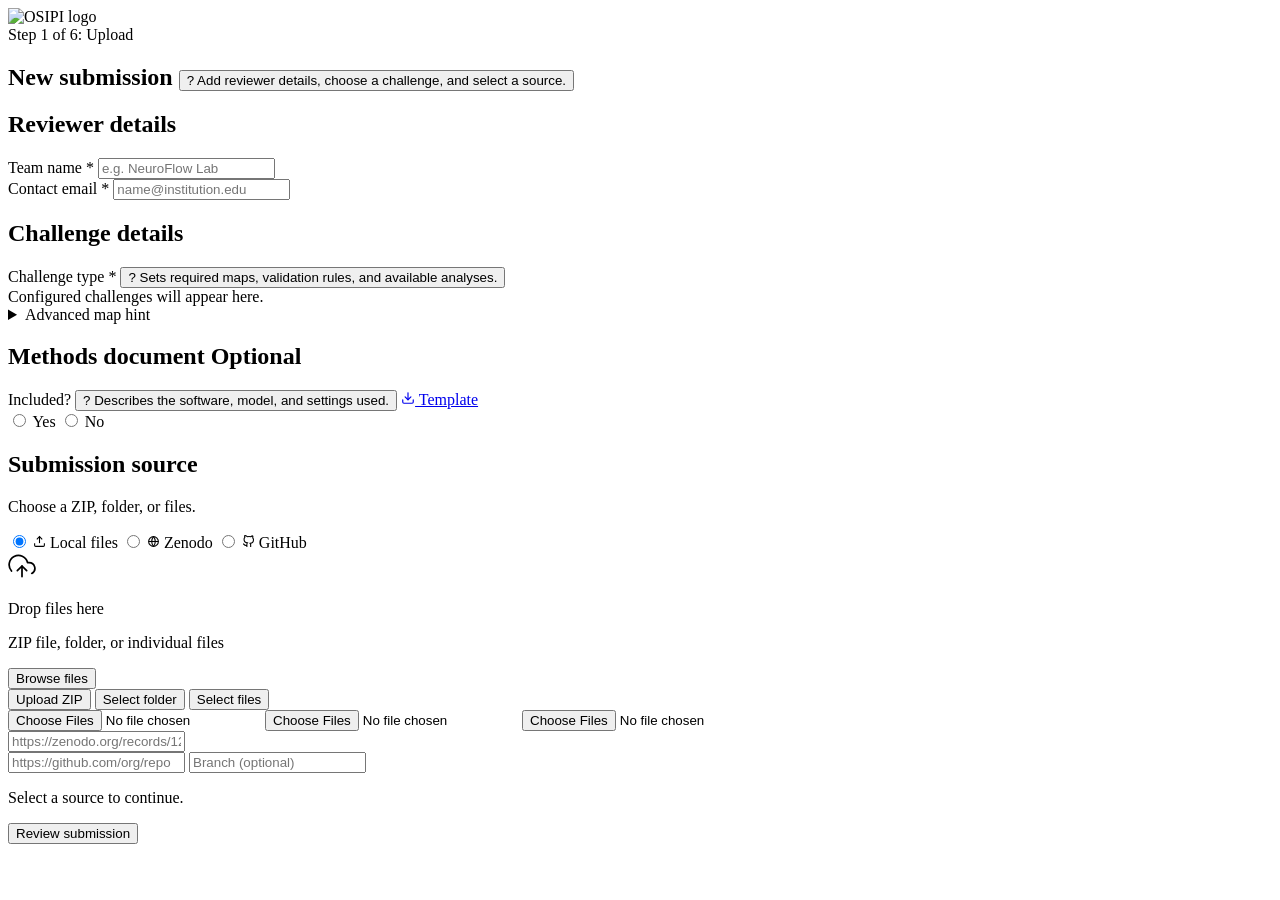
==== commit d1787b79: "Add reference data folder upload and simplify the interface" ====
--- a/frontend/index.html
+++ b/frontend/index.html
@@ -7,9 +7,6 @@
   <link rel="preconnect" href="https://fonts.googleapis.com" />
   <link rel="preconnect" href="https://fonts.gstatic.com" crossorigin />
   <link href="https://fonts.googleapis.com/css2?family=Inter:wght@400;500;600;700&display=swap" rel="stylesheet" />
-<!-- The ?v= value is replaced at serve time with a hash of the file's
-     contents, so it never needs bumping by hand. It used to, nobody did, and
-     browsers served a cached script for weeks while the file kept changing. -->
 <link rel="stylesheet" href="/static/styles.css?v=dev" />
 </head>
 <body data-step="upload">
@@ -58,9 +55,7 @@
       </div>
     </div>
 
-    <!-- ════════════════════════════════════════════════════════
-         Step 1, Upload
-         ════════════════════════════════════════════════════════ -->
+    <!-- Step 1, Upload -->
     <section id="step-upload" class="step-panel step-panel-upload">
 
       <div class="form-card upload-form-card">
@@ -90,7 +85,6 @@
         <!-- Submission Information -->
         <div class="form-section">
           <h2 class="section-heading">Reviewer details</h2>
-          <p class="section-intro">Stored locally and excluded from blinded reports.</p>
           <div class="field-row-2">
             <div class="form-group">
               <label class="label" for="team-name">Team name <span class="req">*</span></label>
@@ -141,19 +135,11 @@
           </details>
         </div>
 
-        <!-- Methods document.
-             The challenge leads said a methods document is not needed for the
-             runs being done now, so nothing here blocks an upload. The question
-             is asked so that "no document" is recorded as an answer rather than
-             left as a silence a reader has to interpret, and so that a
-             submitter who says yes and sends none is told. -->
+        <!-- Methods document -->
         <div class="form-section methods-section">
           <h2 class="section-heading">Methods document <span class="optional-tag">Optional</span></h2>
-          <p class="section-intro">Included in the report when provided.</p>
 
           <div class="form-group answer-group">
-            <!-- The download sits on the question's own line. Under the answers
-                 it read as a third option in the same group of pills. -->
             <div class="field-label-row field-label-row--split">
               <span class="field-label-lead">
                 <label class="label" id="methods-doc-label">Included?</label>
@@ -264,9 +250,7 @@
     </section>
 
 
-    <!-- ════════════════════════════════════════════════════════
-         Step 2, Index
-         ════════════════════════════════════════════════════════ -->
+    <!-- Step 2, Index -->
     <section id="step-index" class="step-panel step-shell" hidden>
       <header class="form-header step-shell-header">
         <img src="/static/assets/logo.svg" alt="OSIPI logo" class="brand-logo" />
@@ -303,9 +287,6 @@
           </div>
           <div id="batch-validate-status" class="submit-status" style="display:none;margin-top:10px;"></div>
 
-          <!-- Whether P01..P10 are participants of one submission or ten
-               separate submissions cannot be told from the files. Detection
-               guesses; this is where the guess is shown and can be corrected. -->
           <div class="grouping-note" id="grouping-note" hidden>
             <div class="grouping-note-body">
               <p class="grouping-note-text" id="grouping-note-text"></p>
@@ -333,9 +314,7 @@
     </section>
 
 
-    <!-- ════════════════════════════════════════════════════════
-         Step 3, Validate
-         ════════════════════════════════════════════════════════ -->
+    <!-- Step 3, Validate -->
     <section id="step-validate" class="step-panel step-shell" hidden>
       <header class="form-header step-shell-header">
         <img src="/static/assets/logo.svg" alt="OSIPI logo" class="brand-logo" />
@@ -406,9 +385,7 @@
     </section>
 
 
-    <!-- ════════════════════════════════════════════════════════
-         Step 4, Run
-         ════════════════════════════════════════════════════════ -->
+    <!-- Step 4, Run -->
     <section id="step-run" class="step-panel step-shell" hidden>
       <header class="form-header step-shell-header">
         <img src="/static/assets/logo.svg" alt="OSIPI logo" class="brand-logo" />
@@ -516,9 +493,7 @@
     </section>
 
 
-    <!-- ════════════════════════════════════════════════════════
-         Step 5, Score & Preview
-         ════════════════════════════════════════════════════════ -->
+    <!-- Step 5, Score & Preview -->
     <section id="step-score" class="step-panel step-shell" hidden>
       <header class="form-header step-shell-header">
         <img src="/static/assets/logo.svg" alt="OSIPI logo" class="brand-logo" />
@@ -557,28 +532,17 @@
             <button id="btn-score-all" class="btn btn-primary" type="button">Run analysis</button>
             <button id="btn-score-continue" class="btn btn-secondary" type="button">Continue</button>
           </div>
-          <!-- Declared here rather than created in script. When this was built
-               on demand it lived only until the next re-render of the card, so
-               the one message telling you the run had happened could vanish
-               between the run finishing and you looking at it. -->
           <p class="score-run-outcome" id="score-run-outcome" role="status" aria-live="polite" style="display:none"></p>
           <p class="smc-hint" id="score-status-hint"></p>
         </div>
       </div>
 
-      <!-- Progress while the wizard runs the steps that need no decision.
-           Declared here rather than built in script, for the same reason as
-           the run outcome banner: anything created on demand lives only until
-           the next re-render of the step it was attached to. -->
       <div class="auto-advance" id="auto-advance" hidden role="status" aria-live="polite">
         <span class="auto-advance-dot" aria-hidden="true"></span>
         <span class="auto-advance-text" id="auto-advance-text"></span>
         <button type="button" class="auto-advance-stop" id="auto-advance-stop">Stop</button>
       </div>
 
-      <!-- Confirmation that a run happened. A banner alone was missed, because
-           the button returns to reading "Run Analysis" either way and the card
-           looks identical to how it looked beforehand. -->
       <div class="run-result-modal" id="run-result-modal" hidden aria-hidden="true">
         <div class="run-result-dialog" role="dialog" aria-modal="true" aria-labelledby="run-result-title">
           <span class="run-result-icon" id="run-result-icon" aria-hidden="true">Done</span>
@@ -600,18 +564,11 @@
           <span class="scoring-admin-badge" id="scoring-admin-badge">Not configured</span>
         </summary>
         <div class="scoring-admin-body">
-          <p class="scoring-admin-desc">
-            Manage rules, private assets, and analysis providers.
-            <button type="button" class="help-tooltip" aria-label="Scoring package help">?
-              <span class="tooltip-text">A trusted ZIP containing scoring code and optional reference data.</span>
-            </button>
-          </p>
 
           <section class="config-manager" id="configuration-manager">
             <div class="config-manager-heading">
               <div>
                 <h3>Challenge configuration</h3>
-                <p>Edit, test, version, and activate challenge rules.</p>
               </div>
               <label class="config-manager-challenge" for="config-manager-challenge">
                 Challenge
@@ -626,7 +583,6 @@
                   <div class="config-manager-section-heading">
                     <div>
                       <h4 id="config-manager-rules-title">Challenge rules</h4>
-                      <p>What a valid submission must contain.</p>
                     </div>
                   </div>
                   <div class="config-manager-summary-grid" aria-label="Challenge rule sections">
@@ -665,7 +621,6 @@
                   <div class="config-manager-section-heading">
                     <div>
                       <h4 id="config-manager-analysis-title">Analysis and data</h4>
-                      <p>Optional providers, private inputs, and the analyses currently available.</p>
                     </div>
                   </div>
                   <div class="config-manager-summary-grid" aria-label="Analysis and data sections">
@@ -697,7 +652,6 @@
                   <div class="config-manager-section-heading">
                     <div>
                       <h4 id="config-manager-history-title">Version history</h4>
-                      <p>Review, activate, restore, export, or import saved configurations.</p>
                     </div>
                   </div>
                   <div class="config-manager-summary-grid config-manager-summary-grid-single" aria-label="Configuration history">
@@ -712,8 +666,6 @@
                 </section>
               </div>
 
-              <!-- Everything edited but not yet saved, named rather than
-                   counted. Populated by _refreshConfigurationChanges(). -->
               <div id="config-manager-changes" class="config-manager-changes"
                    role="status" aria-live="polite" hidden></div>
 
@@ -815,29 +767,20 @@
               <div class="config-manager-modal" id="config-modal-assets" hidden aria-hidden="true">
                 <div class="config-manager-modal-dialog config-manager-modal-dialog-wide" role="dialog" aria-modal="true" aria-labelledby="config-modal-assets-title">
                   <div class="config-manager-modal-header">
-                    <div><h4 id="config-modal-assets-title">Private Reference Assets</h4><p>Private organiser data. These files remain local and are not included in GitHub or configuration exports.</p></div>
+                    <div><h4 id="config-modal-assets-title">Private Reference Assets</h4></div>
                     <button type="button" class="config-manager-modal-close" data-config-modal-close aria-label="Close Private Reference Assets">Close</button>
                   </div>
                   <div class="config-manager-modal-body">
                     <div id="config-manager-assets-status"></div>
 
                     <div class="cfg-asset-add">
-                      <h5>Add a file</h5>
-                      <p class="cfg-asset-add-note">It is copied into the folder for the
-                        type you pick above. Nothing leaves this machine.</p>
-                      <div class="config-manager-asset-upload">
-                        <label class="cfg-asset-field">Type
-                          <select id="config-manager-asset-kind" aria-label="Private asset type">
-                            <option value="reference">Reference map</option>
-                            <option value="mask">ROI mask</option>
-                            <option value="measured_signal">Measured signal-time curve</option>
-                          </select>
-                        </label>
-                        <label class="btn btn-secondary btn-sm" for="config-manager-asset-file">Choose NIfTI file</label>
-                        <input type="file" id="config-manager-asset-file" accept=".nii,.nii.gz">
-                        <span class="config-manager-selected-file" id="config-manager-asset-file-name">No file selected</span>
-                        <button type="button" id="config-manager-asset-upload" class="btn btn-secondary btn-sm">Add local asset</button>
+                      <div class="cfg-asset-actions">
+                        <button type="button" id="config-manager-asset-folder-upload" class="btn btn-primary btn-sm">Add folder</button>
+                        <button type="button" id="config-manager-asset-upload" class="btn btn-secondary btn-sm">Add files</button>
+                        <input type="file" id="config-manager-asset-folder" webkitdirectory directory multiple>
+                        <input type="file" id="config-manager-asset-file" accept=".nii,.gz" multiple>
                       </div>
+                      <p id="config-manager-asset-folder-status" class="config-manager-results" style="display:none" aria-live="polite"></p>
                     </div>
                   </div>
                 </div>
@@ -973,11 +916,6 @@
             </div>
           </details>
 
-          <!-- Reloading challenge rules. Editing config/validation_rules.yaml
-               otherwise means restarting the container, which means a
-               terminal. This is the same read-and-validate the app does at
-               startup, so a typo is reported here instead of as a container
-               that will not start. -->
           <div class="config-reload">
             <div class="config-reload-text">
               <strong>Challenge rules</strong>
@@ -1014,27 +952,15 @@
         </table>
       </details>
 
-      <!-- ROI parameter-map statistics: within-scan descriptive values per ROI.
-           Rendered from the canonical records already computed during
-           scoring; the frontend never recalculates them. -->
-      <!-- A details element so the table folds away. It is the tallest thing
-           on the step, and a reviewer who has read it wants it out of the
-           way rather than scrolling past it every time. Open by default,
-           because it is the point of the step. -->
       <details class="pg-card qc-fold" id="roi-descriptive-card" open style="margin-top:16px;display:none">
         <summary class="pg-card-header">
           <div>
             <div class="pg-card-title">ROI statistics <span class="collapsible-count section-count" id="roi-descriptive-count">0</span></div>
-            <div class="pg-card-sub" id="roi-descriptive-sub">Values calculated inside each configured ROI</div>
+            <div class="pg-card-sub" id="roi-descriptive-sub"></div>
           </div>
         </summary>
         <div id="roi-descriptive-empty" class="smc-hint" style="display:none"></div>
-        <!-- Identity shared by every row, so it is not repeated down the table.
-             Filled by _renderRoiScope(). -->
         <div id="roi-descriptive-scope" class="roi-scope" hidden></div>
-        <!-- A filter, not a second source of truth: it hides rows in this
-             table and changes nothing about the records or the CSV export.
-             Shown only when there are enough rows to be worth searching. -->
         <div class="roi-filter" id="roi-descriptive-filter" hidden>
           <label class="roi-filter-field">
             <span class="visually-hidden">Filter ROI statistics</span>
@@ -1073,7 +999,6 @@
 
       <details class="pg-card qc-fold" id="icc-results-card" style="margin-top:16px;display:none" open>
         <summary class="pg-card-header"><span class="pg-card-title">ICC results</span></summary>
-        <p class="smc-hint">Each configured ICC model is shown separately.</p>
         <div class="roi-table-wrap">
           <table class="sc-table roi-table">
             <thead><tr><th>Scope</th><th>ROI</th><th>Model</th><th>ICC</th><th>Interval</th><th>Participants</th><th>Sessions</th><th>Status</th></tr></thead>
@@ -1120,9 +1045,7 @@
     </section>
 
 
-    <!-- ════════════════════════════════════════════════════════
-         Step 6, Export
-         ════════════════════════════════════════════════════════ -->
+    <!-- Step 6, Export -->
     <section id="step-export" class="step-panel step-shell" hidden>
       <header class="form-header step-shell-header">
         <img src="/static/assets/logo.svg" alt="OSIPI logo" class="brand-logo" />
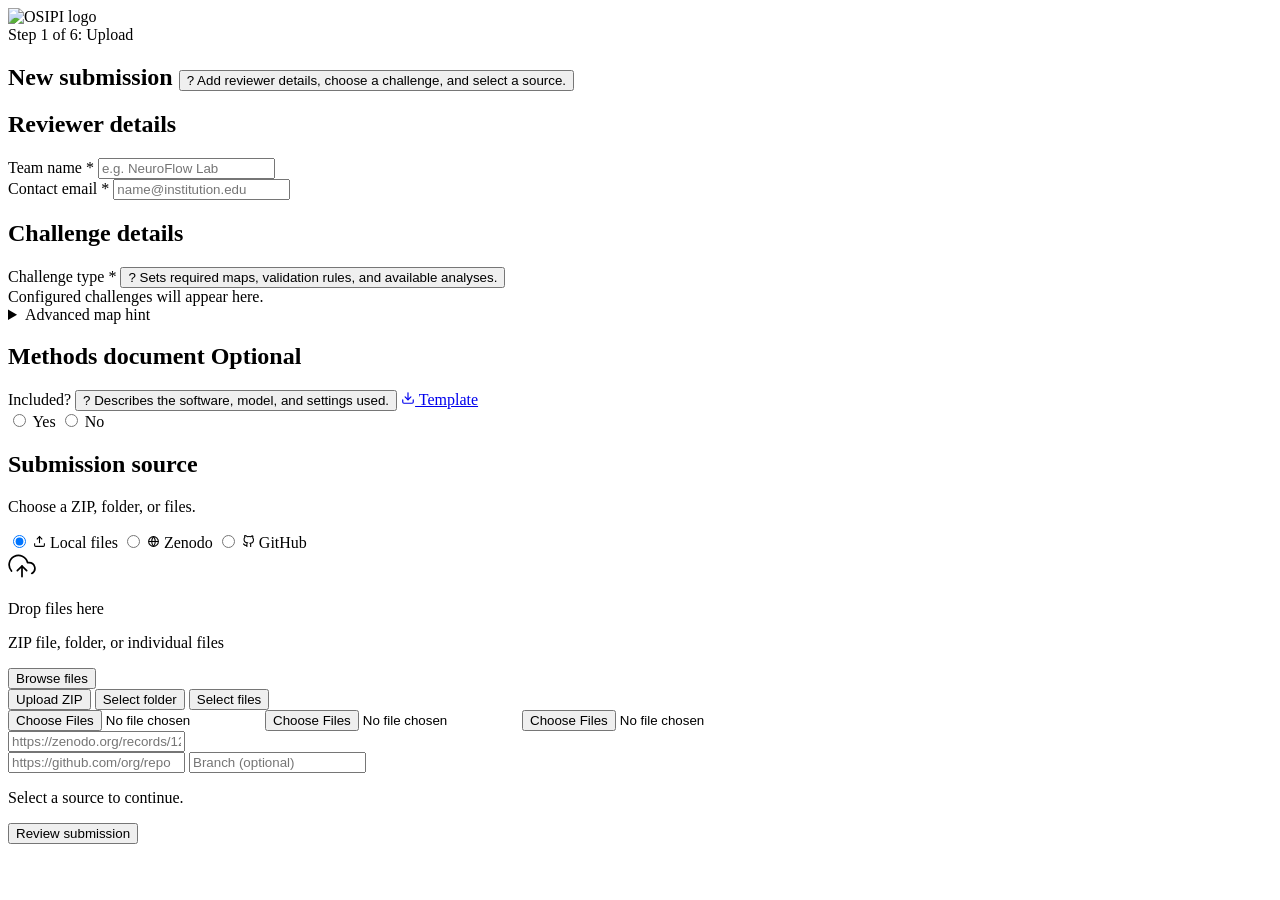
==== commit c9e18da4: "Fix ICC intervals for small values and tidy the results table" ====
--- a/frontend/index.html
+++ b/frontend/index.html
@@ -561,7 +561,7 @@
       <details class="scoring-admin-panel" id="scoring-admin-panel">
         <summary class="scoring-admin-summary">
           Reviewer settings
-          <span class="scoring-admin-badge" id="scoring-admin-badge">Not configured</span>
+          <span class="scoring-admin-badge" id="scoring-admin-badge">Default</span>
         </summary>
         <div class="scoring-admin-body">
 
